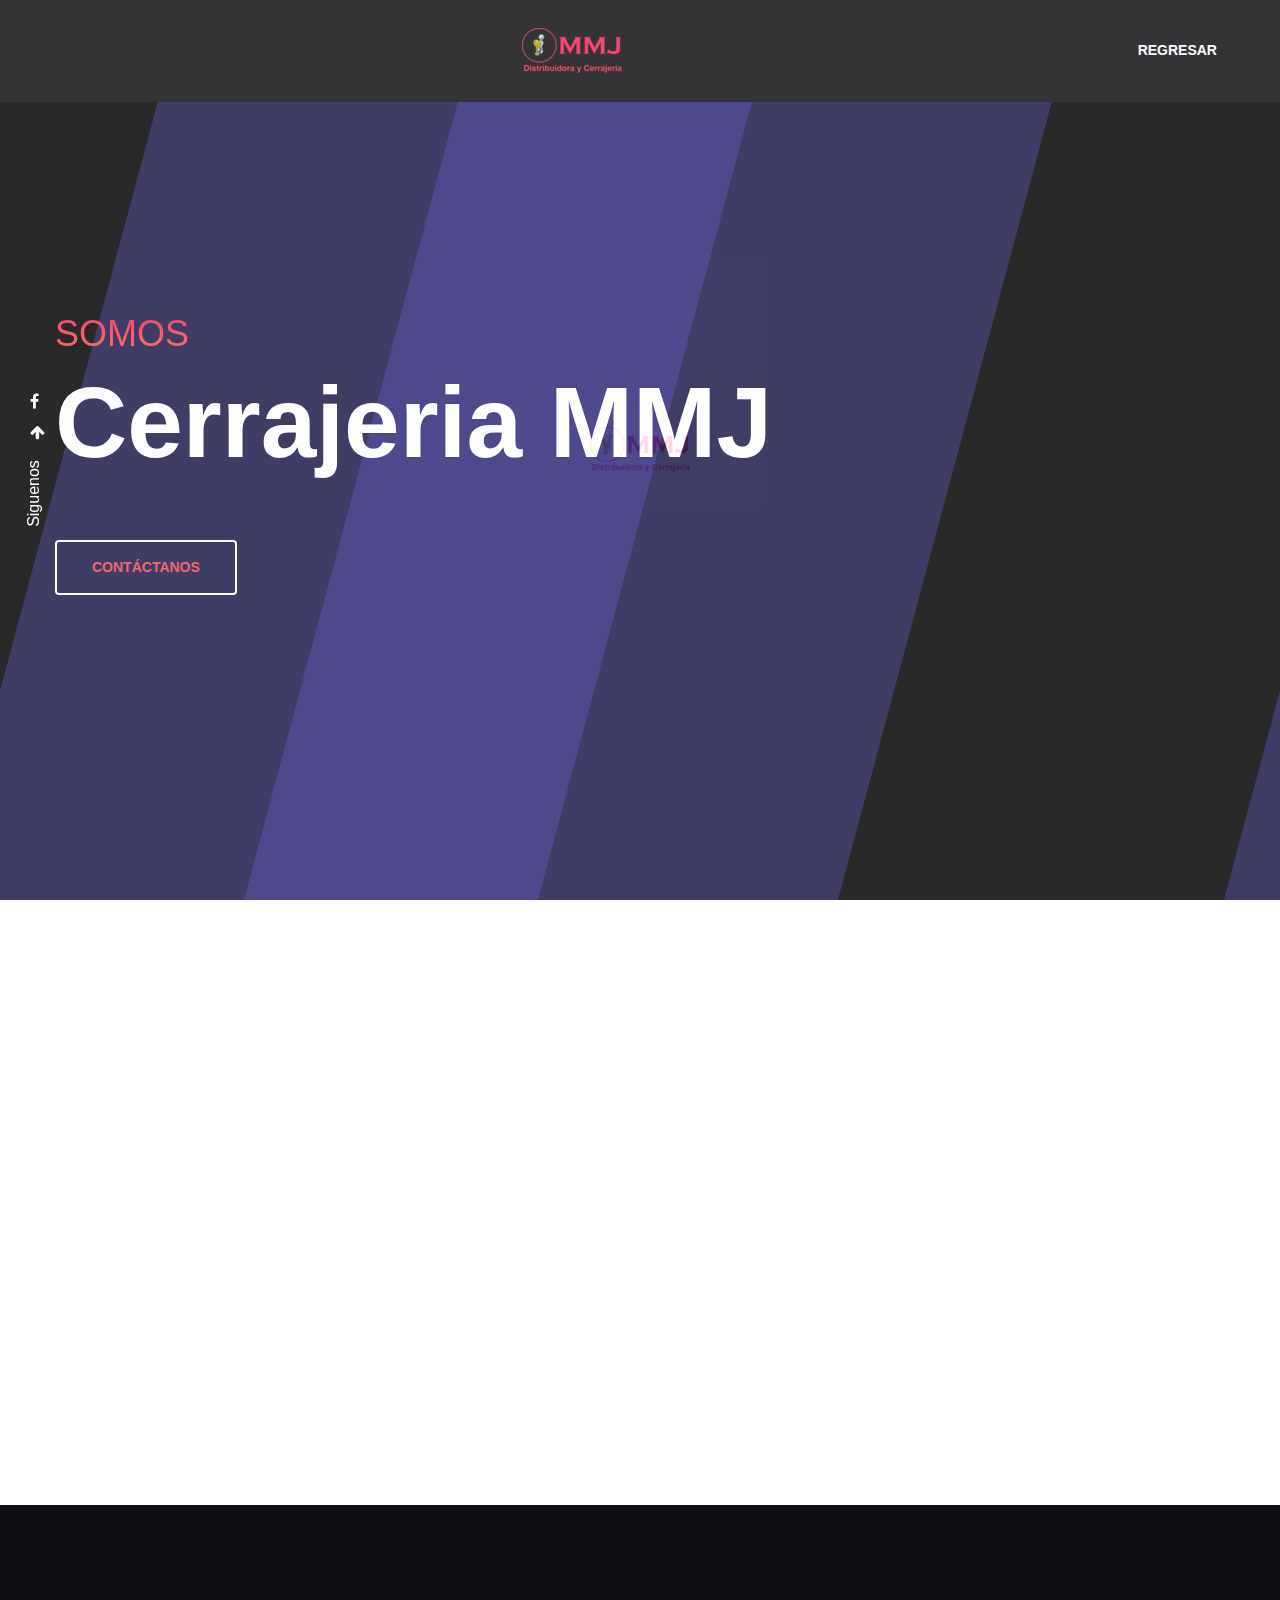
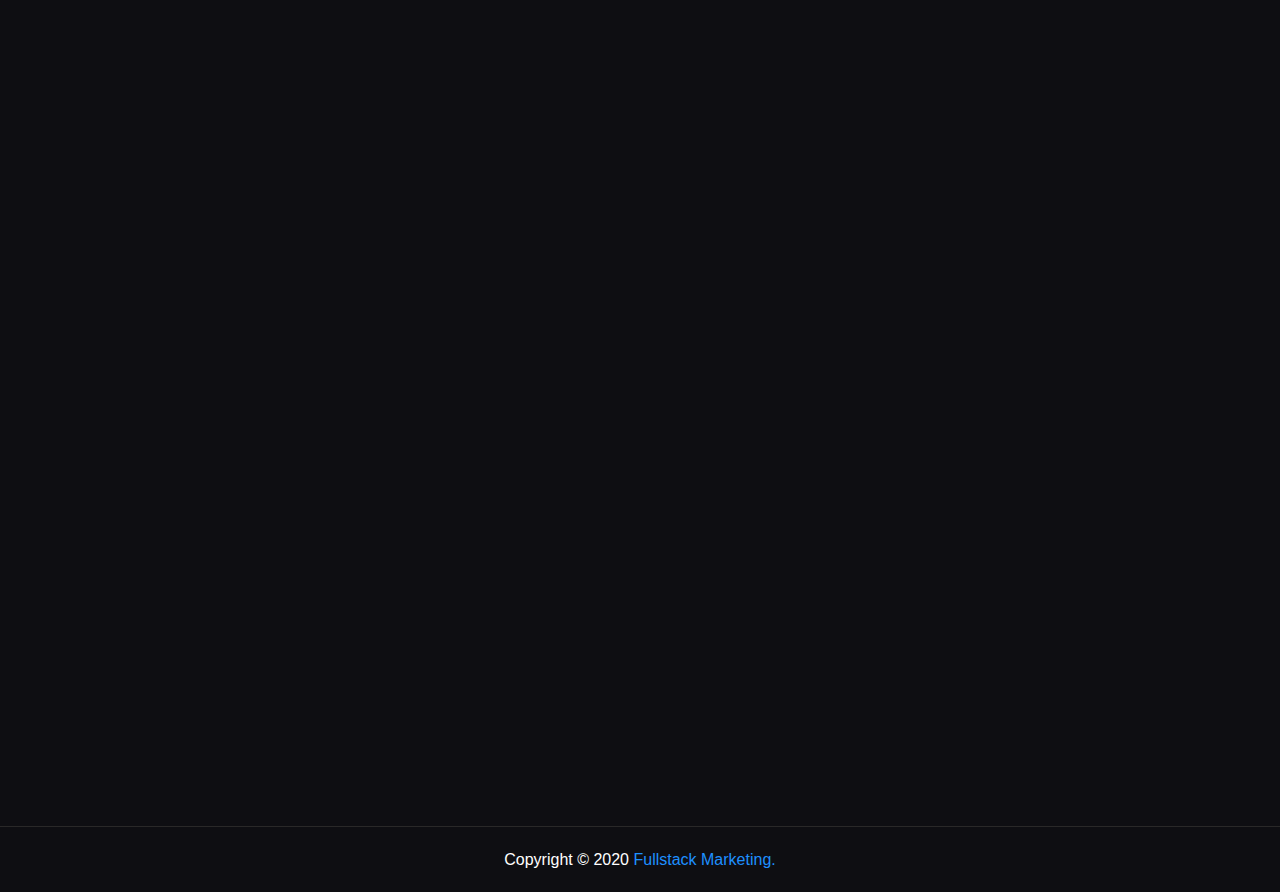
==== contact.html @ f7842985 "finish" ====
<!DOCTYPE html>
<html lang="en">

<!-- Página desarrollada  por fullstack marketing-->
<head>
    <meta charset="UTF-8">
    <meta name="viewport" content="width=device-width, initial-scale=1.0">
    <meta http-equiv="X-UA-Compatible" content="ie=edge">
        
        
    <link rel="shortcut icon" href="assets/images/favicon.ico" type="image/x-icon">
    <link rel="icon" href="assets/images/favicon.ico" type="image/x-icon">

    <title>Cerrajeria MMJ</title>

    <!-- Bootstrap -->
    <link href="assets/css/bootstrap.min.css" rel="stylesheet">
        
    <link href="assets/css/font-awesome.min.css" rel="stylesheet">
    <link href="assets/css/magnific-popup.css" rel="stylesheet">


    <link href="assets/css/animate.css" rel="stylesheet">
    <link href="assets/css/owl.carousel.min.css" rel="stylesheet">
    <link href="assets/css/circle.css" rel="stylesheet">


    <!-- Main css -->
    <link href="assets/css/main.css" rel="stylesheet">

    
</head>
<body>
    <!-- Preloader -->
    <div class="preloader">
        <img src="assets/images/preloader.png" alt="">
    </div> <!--Preloader -->
  
    <!--Header Area-->
    <header class="header-area black-bg">
        <nav class="navbar sticky-top navbar-expand-lg main-menu">
            <div class="container">
                <div class="responsive-logo">
                    <a class="navbar-brand" href="index.html"><img src="assets/images/logo.png" class="d-inline-block align-top" alt=""></a>
                </div>
                <button class="navbar-toggler" type="button" data-toggle="collapse" data-target="#navbarSupportedContent" aria-controls="navbarSupportedContent" aria-expanded="false" aria-label="Toggle navigation">
                <span class="menu-toggle"></span>
                </button>

                <div class="collapse navbar-collapse" id="navbarSupportedContent">
                    <ul class="navbar-nav mr-auto">
                       
                              <li class="nav-item"><a class="nav-link" href="#inicio"></a></li>
                       
                      
                    </ul>
                    <div class="m-auto">
                        <a class="navbar-brand" href="index.html"><img src="assets/images/logo.png" class="d-inline-block align-top" alt=""></a>
                    </div>
                    <ul class="navbar-nav ml-auto">
                         <li class="nav-item"><a class="nav-link" href="#servicios"></a></li>
                        <li class="nav-item"><a class="nav-link" href="index.html">Regresar</a></li>
                    </ul>
                </div>

                
            </div>
        </nav>
    </header><!--/Header Area-->

   
    <!--Hero Area-->
    <section class="hero-section" id="inicio">
    <div class="hero-social">
        <a href="https://www.facebook.com/CerrajeriasMMJ/"><i class="fa fa-facebook"></i></a>
        <i class="fa fa-arrow-up"></i>
        <i class="follow-text">Siguenos</i>
    </div>
    <div class="hero-area-1 owl-carousel">
        <div class="single-hero" style="background: black">
            <div class="container">
            <div class="row">
                <div class="col">
                <div class="hero-sub">
                    <div class="table-cell">
                    <div class="hero-left">
                        <p class="text-gradient-one animated">Somos</p>
                        <h1>Cerrajeria MMJ</h1>
                        <p><br></p>
                         <a href="#contactanos" class="bttn-mid btn-emt">CONTÁCTANOS</a>
                    </div>
                    </div>
                </div>
                </div>
            </div>
            </div>
        </div>
    </div>
    </section><!--/Hero Area-->


    <!-- Contact Area -->
    <section class="contact-area section-padding-2" id= "contactanos">
        <div class="container">
            <div class="row justify-content-center">
                <div class="col centered wow fadeInUp" data-wow-delay="0.3s">
                    <div class="section-title-2">
                        <h2>Envíanos Mensaje</h2>
                    </div>
                </div>
            </div>
             
            <form action="#" class="row mb-60 wow fadeInUp" data-wow-delay="0.4s" id="form"  method="post" >
                <div class="col-xl-6 col-lg-6 col-md-6 col-sm-12">
                    <input  id="name" name="name" type="text" placeholder="Nombre">
                </div>
                <div class="col-xl-6 col-lg-6 col-md-6 col-sm-12">
                    <input class="form-controller" id="lastname" name="lastname" type="text" placeholder="Correo">
                </div>
               
               
                <div class="col-xl-12 col-lg-12 col-md-12 col-sm-12">
                    <textarea id="email" name="email" class="form-controller" placeholder="Que servicio requieres"></textarea>
                </div>
                <div class="col-xl-12 col-lg-12 col-md-12 col-sm-12">
                    <button type="submit" id="submit" name="submit" class="bttn-mid btn-fill-2">Envíar Mensaje</button>
                </div>
            </form>
            
        </div>
    </section><!-- /Contact Area -->
    
    
    
    
    

    
    
    
    <!-- Services Area -->
    <section class="services-area black-bg section-padding-2 cl-white"  >
    <div class="container">
        <div class="row justify-content-center">
            <div class="col centered">
                <div class="section-title wow fadeInUp" data-wow-delay="0.3s">
                    <h2 class="text-gradient-one">Datos de Contácto</h2>
                </div>
            </div>
        </div>
        <div class="row">
            <div class="col-xl-4 col-lg-4 col-md-6 col-sm-6 wow fadeInUp" data-wow-delay="0.4s">
                <div class="single-service">
                    <i class="flaticon-placeholder"></i>
                    <h3>UBICACIÓN</h3>
                     <p> <a href="https://g.page/cerrajeriammjpachuca?share"> Blvd Luis Donaldo Colosio 1501, Blvrd Luis Donaldo Colosio #1501, Venta Prieta, 42083 Mexico, Hgo. <br>Soriana del Valle local 17.</a></p>
                </div>
            </div>
            <div class="col-xl-4 col-lg-4 col-md-6 col-sm-6 wow fadeInUp" data-wow-delay="0.5s">
                <div class="single-service">
                   <i class="flaticon-phone-call"></i>
                    <h3>LLÁMANOS</h3>
                    <p> <a href="tel:7711379113">771 137 9113</a> <br><a href="tel:7717785617">771 778 5617</a></p>
                </div>
            </div>
            
             <div class="col-xl-4 col-lg-4 col-md-6 col-sm-6 wow fadeInUp" data-wow-delay="0.5s">
                <div class="single-service">
                   <i class="flaticon-phone-call"></i>
                    <h3>ENVÍANOS CORREO</h3>
                    <p><a href="mailto:victoreuropeo@gmail.com?Subject=Quiero%20hacer%20una%20cotización%20">victoreuropeo@gmail.com</a></p>
                </div>
            </div>
            
        </div>
    </div>
    </section><!-- /Services Area -->
    
    
    

    <!--Footer Area-->
    <footer class="footer-area section-padding">
        <div class="container">
            <div class="row justify-content-center">
                <div class="col-xl-6">
                    <div class="footer-content wow fadeInUp" data-wow-delay="0.4s">
                        <img src="assets/images/logo.png" alt="">
                       
                        <div class="footer-social">
                            <a href="https://www.facebook.com/CerrajeriasMMJ/" class="facebook"><i class="fa fa-facebook"></i></a>
                            
                        </div>
                    </div>
                </div>
            </div>
        </div>
    </footer><!--/Footer Area-->

    <div class="copyright">
        <p>Copyright &copy; 2020 <a href="https://www.facebook.com/fullstackmkt/" class="facebook"> Fullstack Marketing.</a></p>
    </div>



    <!-- jQuery (necessary for Bootstrap's JavaScript plugins) -->
    <script src="assets/js/jquery-3.2.1.min.js"></script>
    <script src="assets/js/jquery-migrate.js"></script>

    <script src="assets/js/popper.js"></script>
    <script src="assets/js/bootstrap.min.js"></script>
    <script src="assets/js/owl.carousel.min.js"></script>

    <script src="assets/js/magnific-popup.min.js"></script>
    <script src="assets/js/imagesloaded.pkgd.min.js"></script>
    <script src="assets/js/isotope.pkgd.min.js"></script>
    
    <script src="assets/js/waypoints.min.js"></script>
    <script src="assets/js/jquery.counterup.min.js"></script>
    <script src="assets/js/wow.min.js"></script>
    <script src="assets/js/scrollUp.min.js"></script>

    
    <script src="../../../../external.html?link=https://maps.googleapis.com/maps/api/js?key=AIzaSyBqFuLx8S7A8eianoUhkYMeXpGPvsXp1NM&amp;callback=initMap" async defer></script>
    <script src="assets/js/google-map-activate.js"></script>
    <script src="assets/js/contact.js"></script>

    <script src="assets/js/script.js"></script>
    
     <script src="assets/js/whatsapp.js"></script><!-- main-js -->
    <script src="assets/js/helpers.js"></script><!-- main-js -->
</body>

<!-- Página desarrollada  por fullstack marketing-->
</html>
---- assets/css/circle.css ----
/****************************************************************
 *
 * CSS Percentage Circle
 * Author: Andre Firchow
 *
*****************************************************************/
.rect-auto, .c100.p51 .slice, .c100.p52 .slice, .c100.p53 .slice, .c100.p54 .slice, .c100.p55 .slice, .c100.p56 .slice, .c100.p57 .slice, .c100.p58 .slice, .c100.p59 .slice, .c100.p60 .slice, .c100.p61 .slice, .c100.p62 .slice, .c100.p63 .slice, .c100.p64 .slice, .c100.p65 .slice, .c100.p66 .slice, .c100.p67 .slice, .c100.p68 .slice, .c100.p69 .slice, .c100.p70 .slice, .c100.p71 .slice, .c100.p72 .slice, .c100.p73 .slice, .c100.p74 .slice, .c100.p75 .slice, .c100.p76 .slice, .c100.p77 .slice, .c100.p78 .slice, .c100.p79 .slice, .c100.p80 .slice, .c100.p81 .slice, .c100.p82 .slice, .c100.p83 .slice, .c100.p84 .slice, .c100.p85 .slice, .c100.p86 .slice, .c100.p87 .slice, .c100.p88 .slice, .c100.p89 .slice, .c100.p90 .slice, .c100.p91 .slice, .c100.p92 .slice, .c100.p93 .slice, .c100.p94 .slice, .c100.p95 .slice, .c100.p96 .slice, .c100.p97 .slice, .c100.p98 .slice, .c100.p99 .slice, .c100.p100 .slice {
  clip: rect(auto, auto, auto, auto);
}

.pie, .c100 .bar, .c100.p51 .fill, .c100.p52 .fill, .c100.p53 .fill, .c100.p54 .fill, .c100.p55 .fill, .c100.p56 .fill, .c100.p57 .fill, .c100.p58 .fill, .c100.p59 .fill, .c100.p60 .fill, .c100.p61 .fill, .c100.p62 .fill, .c100.p63 .fill, .c100.p64 .fill, .c100.p65 .fill, .c100.p66 .fill, .c100.p67 .fill, .c100.p68 .fill, .c100.p69 .fill, .c100.p70 .fill, .c100.p71 .fill, .c100.p72 .fill, .c100.p73 .fill, .c100.p74 .fill, .c100.p75 .fill, .c100.p76 .fill, .c100.p77 .fill, .c100.p78 .fill, .c100.p79 .fill, .c100.p80 .fill, .c100.p81 .fill, .c100.p82 .fill, .c100.p83 .fill, .c100.p84 .fill, .c100.p85 .fill, .c100.p86 .fill, .c100.p87 .fill, .c100.p88 .fill, .c100.p89 .fill, .c100.p90 .fill, .c100.p91 .fill, .c100.p92 .fill, .c100.p93 .fill, .c100.p94 .fill, .c100.p95 .fill, .c100.p96 .fill, .c100.p97 .fill, .c100.p98 .fill, .c100.p99 .fill, .c100.p100 .fill {
  position: absolute;
  border: 0.08em solid #307bbb;
  width: 0.84em;
  height: 0.84em;
  clip: rect(0em, 0.5em, 1em, 0em);
  -webkit-border-radius: 50%;
  -moz-border-radius: 50%;
  -ms-border-radius: 50%;
  -o-border-radius: 50%;
  border-radius: 50%;
  -webkit-transform: rotate(0deg);
  -moz-transform: rotate(0deg);
  -ms-transform: rotate(0deg);
  -o-transform: rotate(0deg);
  transform: rotate(0deg);
}

.pie-fill, .c100.p51 .bar:after, .c100.p51 .fill, .c100.p52 .bar:after, .c100.p52 .fill, .c100.p53 .bar:after, .c100.p53 .fill, .c100.p54 .bar:after, .c100.p54 .fill, .c100.p55 .bar:after, .c100.p55 .fill, .c100.p56 .bar:after, .c100.p56 .fill, .c100.p57 .bar:after, .c100.p57 .fill, .c100.p58 .bar:after, .c100.p58 .fill, .c100.p59 .bar:after, .c100.p59 .fill, .c100.p60 .bar:after, .c100.p60 .fill, .c100.p61 .bar:after, .c100.p61 .fill, .c100.p62 .bar:after, .c100.p62 .fill, .c100.p63 .bar:after, .c100.p63 .fill, .c100.p64 .bar:after, .c100.p64 .fill, .c100.p65 .bar:after, .c100.p65 .fill, .c100.p66 .bar:after, .c100.p66 .fill, .c100.p67 .bar:after, .c100.p67 .fill, .c100.p68 .bar:after, .c100.p68 .fill, .c100.p69 .bar:after, .c100.p69 .fill, .c100.p70 .bar:after, .c100.p70 .fill, .c100.p71 .bar:after, .c100.p71 .fill, .c100.p72 .bar:after, .c100.p72 .fill, .c100.p73 .bar:after, .c100.p73 .fill, .c100.p74 .bar:after, .c100.p74 .fill, .c100.p75 .bar:after, .c100.p75 .fill, .c100.p76 .bar:after, .c100.p76 .fill, .c100.p77 .bar:after, .c100.p77 .fill, .c100.p78 .bar:after, .c100.p78 .fill, .c100.p79 .bar:after, .c100.p79 .fill, .c100.p80 .bar:after, .c100.p80 .fill, .c100.p81 .bar:after, .c100.p81 .fill, .c100.p82 .bar:after, .c100.p82 .fill, .c100.p83 .bar:after, .c100.p83 .fill, .c100.p84 .bar:after, .c100.p84 .fill, .c100.p85 .bar:after, .c100.p85 .fill, .c100.p86 .bar:after, .c100.p86 .fill, .c100.p87 .bar:after, .c100.p87 .fill, .c100.p88 .bar:after, .c100.p88 .fill, .c100.p89 .bar:after, .c100.p89 .fill, .c100.p90 .bar:after, .c100.p90 .fill, .c100.p91 .bar:after, .c100.p91 .fill, .c100.p92 .bar:after, .c100.p92 .fill, .c100.p93 .bar:after, .c100.p93 .fill, .c100.p94 .bar:after, .c100.p94 .fill, .c100.p95 .bar:after, .c100.p95 .fill, .c100.p96 .bar:after, .c100.p96 .fill, .c100.p97 .bar:after, .c100.p97 .fill, .c100.p98 .bar:after, .c100.p98 .fill, .c100.p99 .bar:after, .c100.p99 .fill, .c100.p100 .bar:after, .c100.p100 .fill {
  -webkit-transform: rotate(180deg);
  -moz-transform: rotate(180deg);
  -ms-transform: rotate(180deg);
  -o-transform: rotate(180deg);
  transform: rotate(180deg);
}

.c100 {
  position: relative;
  font-size: 120px;
  width: 1em;
  height: 1em;
  -webkit-border-radius: 50%;
  -moz-border-radius: 50%;
  -ms-border-radius: 50%;
  -o-border-radius: 50%;
  border-radius: 50%;
  float: left;
  margin: 0 0.1em 0.1em 0;
  background-color: #cccccc;
}
.c100 *, .c100 *:before, .c100 *:after {
  -webkit-box-sizing: content-box;
  -moz-box-sizing: content-box;
  box-sizing: content-box;
}
.c100.center {
  float: none;
  margin: 0 auto;
}
.c100.big {
  font-size: 240px;
}
.c100.small {
  font-size: 80px;
}
.c100 > span {
  position: absolute;
  width: 100%;
  z-index: 1;
  left: 0;
  top: 0;
  width: 5em;
  line-height: 5em;
  font-size: 0.2em;
  color: #cccccc;
  display: block;
  text-align: center;
  white-space: nowrap;
  -webkit-transition-property: all;
  -moz-transition-property: all;
  -o-transition-property: all;
  transition-property: all;
  -webkit-transition-duration: 0.2s;
  -moz-transition-duration: 0.2s;
  -o-transition-duration: 0.2s;
  transition-duration: 0.2s;
  -webkit-transition-timing-function: ease-out;
  -moz-transition-timing-function: ease-out;
  -o-transition-timing-function: ease-out;
  transition-timing-function: ease-out;
}
.c100:after {
  position: absolute;
  top: 0.08em;
  left: 0.08em;
  display: block;
  content: " ";
  -webkit-border-radius: 50%;
  -moz-border-radius: 50%;
  -ms-border-radius: 50%;
  -o-border-radius: 50%;
  border-radius: 50%;
  background-color: whitesmoke;
  width: 0.84em;
  height: 0.84em;
  -webkit-transition-property: all;
  -moz-transition-property: all;
  -o-transition-property: all;
  transition-property: all;
  -webkit-transition-duration: 0.2s;
  -moz-transition-duration: 0.2s;
  -o-transition-duration: 0.2s;
  transition-duration: 0.2s;
  -webkit-transition-timing-function: ease-in;
  -moz-transition-timing-function: ease-in;
  -o-transition-timing-function: ease-in;
  transition-timing-function: ease-in;
}
.c100 .slice {
  position: absolute;
  width: 1em;
  height: 1em;
  clip: rect(0em, 1em, 1em, 0.5em);
}
.c100.p1 .bar {
  -webkit-transform: rotate(3.6deg);
  -moz-transform: rotate(3.6deg);
  -ms-transform: rotate(3.6deg);
  -o-transform: rotate(3.6deg);
  transform: rotate(3.6deg);
}
.c100.p2 .bar {
  -webkit-transform: rotate(7.2deg);
  -moz-transform: rotate(7.2deg);
  -ms-transform: rotate(7.2deg);
  -o-transform: rotate(7.2deg);
  transform: rotate(7.2deg);
}
.c100.p3 .bar {
  -webkit-transform: rotate(10.8deg);
  -moz-transform: rotate(10.8deg);
  -ms-transform: rotate(10.8deg);
  -o-transform: rotate(10.8deg);
  transform: rotate(10.8deg);
}
.c100.p4 .bar {
  -webkit-transform: rotate(14.4deg);
  -moz-transform: rotate(14.4deg);
  -ms-transform: rotate(14.4deg);
  -o-transform: rotate(14.4deg);
  transform: rotate(14.4deg);
}
.c100.p5 .bar {
  -webkit-transform: rotate(18deg);
  -moz-transform: rotate(18deg);
  -ms-transform: rotate(18deg);
  -o-transform: rotate(18deg);
  transform: rotate(18deg);
}
.c100.p6 .bar {
  -webkit-transform: rotate(21.6deg);
  -moz-transform: rotate(21.6deg);
  -ms-transform: rotate(21.6deg);
  -o-transform: rotate(21.6deg);
  transform: rotate(21.6deg);
}
.c100.p7 .bar {
  -webkit-transform: rotate(25.2deg);
  -moz-transform: rotate(25.2deg);
  -ms-transform: rotate(25.2deg);
  -o-transform: rotate(25.2deg);
  transform: rotate(25.2deg);
}
.c100.p8 .bar {
  -webkit-transform: rotate(28.8deg);
  -moz-transform: rotate(28.8deg);
  -ms-transform: rotate(28.8deg);
  -o-transform: rotate(28.8deg);
  transform: rotate(28.8deg);
}
.c100.p9 .bar {
  -webkit-transform: rotate(32.4deg);
  -moz-transform: rotate(32.4deg);
  -ms-transform: rotate(32.4deg);
  -o-transform: rotate(32.4deg);
  transform: rotate(32.4deg);
}
.c100.p10 .bar {
  -webkit-transform: rotate(36deg);
  -moz-transform: rotate(36deg);
  -ms-transform: rotate(36deg);
  -o-transform: rotate(36deg);
  transform: rotate(36deg);
}
.c100.p11 .bar {
  -webkit-transform: rotate(39.6deg);
  -moz-transform: rotate(39.6deg);
  -ms-transform: rotate(39.6deg);
  -o-transform: rotate(39.6deg);
  transform: rotate(39.6deg);
}
.c100.p12 .bar {
  -webkit-transform: rotate(43.2deg);
  -moz-transform: rotate(43.2deg);
  -ms-transform: rotate(43.2deg);
  -o-transform: rotate(43.2deg);
  transform: rotate(43.2deg);
}
.c100.p13 .bar {
  -webkit-transform: rotate(46.8deg);
  -moz-transform: rotate(46.8deg);
  -ms-transform: rotate(46.8deg);
  -o-transform: rotate(46.8deg);
  transform: rotate(46.8deg);
}
.c100.p14 .bar {
  -webkit-transform: rotate(50.4deg);
  -moz-transform: rotate(50.4deg);
  -ms-transform: rotate(50.4deg);
  -o-transform: rotate(50.4deg);
  transform: rotate(50.4deg);
}
.c100.p15 .bar {
  -webkit-transform: rotate(54deg);
  -moz-transform: rotate(54deg);
  -ms-transform: rotate(54deg);
  -o-transform: rotate(54deg);
  transform: rotate(54deg);
}
.c100.p16 .bar {
  -webkit-transform: rotate(57.6deg);
  -moz-transform: rotate(57.6deg);
  -ms-transform: rotate(57.6deg);
  -o-transform: rotate(57.6deg);
  transform: rotate(57.6deg);
}
.c100.p17 .bar {
  -webkit-transform: rotate(61.2deg);
  -moz-transform: rotate(61.2deg);
  -ms-transform: rotate(61.2deg);
  -o-transform: rotate(61.2deg);
  transform: rotate(61.2deg);
}
.c100.p18 .bar {
  -webkit-transform: rotate(64.8deg);
  -moz-transform: rotate(64.8deg);
  -ms-transform: rotate(64.8deg);
  -o-transform: rotate(64.8deg);
  transform: rotate(64.8deg);
}
.c100.p19 .bar {
  -webkit-transform: rotate(68.4deg);
  -moz-transform: rotate(68.4deg);
  -ms-transform: rotate(68.4deg);
  -o-transform: rotate(68.4deg);
  transform: rotate(68.4deg);
}
.c100.p20 .bar {
  -webkit-transform: rotate(72deg);
  -moz-transform: rotate(72deg);
  -ms-transform: rotate(72deg);
  -o-transform: rotate(72deg);
  transform: rotate(72deg);
}
.c100.p21 .bar {
  -webkit-transform: rotate(75.6deg);
  -moz-transform: rotate(75.6deg);
  -ms-transform: rotate(75.6deg);
  -o-transform: rotate(75.6deg);
  transform: rotate(75.6deg);
}
.c100.p22 .bar {
  -webkit-transform: rotate(79.2deg);
  -moz-transform: rotate(79.2deg);
  -ms-transform: rotate(79.2deg);
  -o-transform: rotate(79.2deg);
  transform: rotate(79.2deg);
}
.c100.p23 .bar {
  -webkit-transform: rotate(82.8deg);
  -moz-transform: rotate(82.8deg);
  -ms-transform: rotate(82.8deg);
  -o-transform: rotate(82.8deg);
  transform: rotate(82.8deg);
}
.c100.p24 .bar {
  -webkit-transform: rotate(86.4deg);
  -moz-transform: rotate(86.4deg);
  -ms-transform: rotate(86.4deg);
  -o-transform: rotate(86.4deg);
  transform: rotate(86.4deg);
}
.c100.p25 .bar {
  -webkit-transform: rotate(90deg);
  -moz-transform: rotate(90deg);
  -ms-transform: rotate(90deg);
  -o-transform: rotate(90deg);
  transform: rotate(90deg);
}
.c100.p26 .bar {
  -webkit-transform: rotate(93.6deg);
  -moz-transform: rotate(93.6deg);
  -ms-transform: rotate(93.6deg);
  -o-transform: rotate(93.6deg);
  transform: rotate(93.6deg);
}
.c100.p27 .bar {
  -webkit-transform: rotate(97.2deg);
  -moz-transform: rotate(97.2deg);
  -ms-transform: rotate(97.2deg);
  -o-transform: rotate(97.2deg);
  transform: rotate(97.2deg);
}
.c100.p28 .bar {
  -webkit-transform: rotate(100.8deg);
  -moz-transform: rotate(100.8deg);
  -ms-transform: rotate(100.8deg);
  -o-transform: rotate(100.8deg);
  transform: rotate(100.8deg);
}
.c100.p29 .bar {
  -webkit-transform: rotate(104.4deg);
  -moz-transform: rotate(104.4deg);
  -ms-transform: rotate(104.4deg);
  -o-transform: rotate(104.4deg);
  transform: rotate(104.4deg);
}
.c100.p30 .bar {
  -webkit-transform: rotate(108deg);
  -moz-transform: rotate(108deg);
  -ms-transform: rotate(108deg);
  -o-transform: rotate(108deg);
  transform: rotate(108deg);
}
.c100.p31 .bar {
  -webkit-transform: rotate(111.6deg);
  -moz-transform: rotate(111.6deg);
  -ms-transform: rotate(111.6deg);
  -o-transform: rotate(111.6deg);
  transform: rotate(111.6deg);
}
.c100.p32 .bar {
  -webkit-transform: rotate(115.2deg);
  -moz-transform: rotate(115.2deg);
  -ms-transform: rotate(115.2deg);
  -o-transform: rotate(115.2deg);
  transform: rotate(115.2deg);
}
.c100.p33 .bar {
  -webkit-transform: rotate(118.8deg);
  -moz-transform: rotate(118.8deg);
  -ms-transform: rotate(118.8deg);
  -o-transform: rotate(118.8deg);
  transform: rotate(118.8deg);
}
.c100.p34 .bar {
  -webkit-transform: rotate(122.4deg);
  -moz-transform: rotate(122.4deg);
  -ms-transform: rotate(122.4deg);
  -o-transform: rotate(122.4deg);
  transform: rotate(122.4deg);
}
.c100.p35 .bar {
  -webkit-transform: rotate(126deg);
  -moz-transform: rotate(126deg);
  -ms-transform: rotate(126deg);
  -o-transform: rotate(126deg);
  transform: rotate(126deg);
}
.c100.p36 .bar {
  -webkit-transform: rotate(129.6deg);
  -moz-transform: rotate(129.6deg);
  -ms-transform: rotate(129.6deg);
  -o-transform: rotate(129.6deg);
  transform: rotate(129.6deg);
}
.c100.p37 .bar {
  -webkit-transform: rotate(133.2deg);
  -moz-transform: rotate(133.2deg);
  -ms-transform: rotate(133.2deg);
  -o-transform: rotate(133.2deg);
  transform: rotate(133.2deg);
}
.c100.p38 .bar {
  -webkit-transform: rotate(136.8deg);
  -moz-transform: rotate(136.8deg);
  -ms-transform: rotate(136.8deg);
  -o-transform: rotate(136.8deg);
  transform: rotate(136.8deg);
}
.c100.p39 .bar {
  -webkit-transform: rotate(140.4deg);
  -moz-transform: rotate(140.4deg);
  -ms-transform: rotate(140.4deg);
  -o-transform: rotate(140.4deg);
  transform: rotate(140.4deg);
}
.c100.p40 .bar {
  -webkit-transform: rotate(144deg);
  -moz-transform: rotate(144deg);
  -ms-transform: rotate(144deg);
  -o-transform: rotate(144deg);
  transform: rotate(144deg);
}
.c100.p41 .bar {
  -webkit-transform: rotate(147.6deg);
  -moz-transform: rotate(147.6deg);
  -ms-transform: rotate(147.6deg);
  -o-transform: rotate(147.6deg);
  transform: rotate(147.6deg);
}
.c100.p42 .bar {
  -webkit-transform: rotate(151.2deg);
  -moz-transform: rotate(151.2deg);
  -ms-transform: rotate(151.2deg);
  -o-transform: rotate(151.2deg);
  transform: rotate(151.2deg);
}
.c100.p43 .bar {
  -webkit-transform: rotate(154.8deg);
  -moz-transform: rotate(154.8deg);
  -ms-transform: rotate(154.8deg);
  -o-transform: rotate(154.8deg);
  transform: rotate(154.8deg);
}
.c100.p44 .bar {
  -webkit-transform: rotate(158.4deg);
  -moz-transform: rotate(158.4deg);
  -ms-transform: rotate(158.4deg);
  -o-transform: rotate(158.4deg);
  transform: rotate(158.4deg);
}
.c100.p45 .bar {
  -webkit-transform: rotate(162deg);
  -moz-transform: rotate(162deg);
  -ms-transform: rotate(162deg);
  -o-transform: rotate(162deg);
  transform: rotate(162deg);
}
.c100.p46 .bar {
  -webkit-transform: rotate(165.6deg);
  -moz-transform: rotate(165.6deg);
  -ms-transform: rotate(165.6deg);
  -o-transform: rotate(165.6deg);
  transform: rotate(165.6deg);
}
.c100.p47 .bar {
  -webkit-transform: rotate(169.2deg);
  -moz-transform: rotate(169.2deg);
  -ms-transform: rotate(169.2deg);
  -o-transform: rotate(169.2deg);
  transform: rotate(169.2deg);
}
.c100.p48 .bar {
  -webkit-transform: rotate(172.8deg);
  -moz-transform: rotate(172.8deg);
  -ms-transform: rotate(172.8deg);
  -o-transform: rotate(172.8deg);
  transform: rotate(172.8deg);
}
.c100.p49 .bar {
  -webkit-transform: rotate(176.4deg);
  -moz-transform: rotate(176.4deg);
  -ms-transform: rotate(176.4deg);
  -o-transform: rotate(176.4deg);
  transform: rotate(176.4deg);
}
.c100.p50 .bar {
  -webkit-transform: rotate(180deg);
  -moz-transform: rotate(180deg);
  -ms-transform: rotate(180deg);
  -o-transform: rotate(180deg);
  transform: rotate(180deg);
}
.c100.p51 .bar {
  -webkit-transform: rotate(183.6deg);
  -moz-transform: rotate(183.6deg);
  -ms-transform: rotate(183.6deg);
  -o-transform: rotate(183.6deg);
  transform: rotate(183.6deg);
}
.c100.p52 .bar {
  -webkit-transform: rotate(187.2deg);
  -moz-transform: rotate(187.2deg);
  -ms-transform: rotate(187.2deg);
  -o-transform: rotate(187.2deg);
  transform: rotate(187.2deg);
}
.c100.p53 .bar {
  -webkit-transform: rotate(190.8deg);
  -moz-transform: rotate(190.8deg);
  -ms-transform: rotate(190.8deg);
  -o-transform: rotate(190.8deg);
  transform: rotate(190.8deg);
}
.c100.p54 .bar {
  -webkit-transform: rotate(194.4deg);
  -moz-transform: rotate(194.4deg);
  -ms-transform: rotate(194.4deg);
  -o-transform: rotate(194.4deg);
  transform: rotate(194.4deg);
}
.c100.p55 .bar {
  -webkit-transform: rotate(198deg);
  -moz-transform: rotate(198deg);
  -ms-transform: rotate(198deg);
  -o-transform: rotate(198deg);
  transform: rotate(198deg);
}
.c100.p56 .bar {
  -webkit-transform: rotate(201.6deg);
  -moz-transform: rotate(201.6deg);
  -ms-transform: rotate(201.6deg);
  -o-transform: rotate(201.6deg);
  transform: rotate(201.6deg);
}
.c100.p57 .bar {
  -webkit-transform: rotate(205.2deg);
  -moz-transform: rotate(205.2deg);
  -ms-transform: rotate(205.2deg);
  -o-transform: rotate(205.2deg);
  transform: rotate(205.2deg);
}
.c100.p58 .bar {
  -webkit-transform: rotate(208.8deg);
  -moz-transform: rotate(208.8deg);
  -ms-transform: rotate(208.8deg);
  -o-transform: rotate(208.8deg);
  transform: rotate(208.8deg);
}
.c100.p59 .bar {
  -webkit-transform: rotate(212.4deg);
  -moz-transform: rotate(212.4deg);
  -ms-transform: rotate(212.4deg);
  -o-transform: rotate(212.4deg);
  transform: rotate(212.4deg);
}
.c100.p60 .bar {
  -webkit-transform: rotate(216deg);
  -moz-transform: rotate(216deg);
  -ms-transform: rotate(216deg);
  -o-transform: rotate(216deg);
  transform: rotate(216deg);
}
.c100.p61 .bar {
  -webkit-transform: rotate(219.6deg);
  -moz-transform: rotate(219.6deg);
  -ms-transform: rotate(219.6deg);
  -o-transform: rotate(219.6deg);
  transform: rotate(219.6deg);
}
.c100.p62 .bar {
  -webkit-transform: rotate(223.2deg);
  -moz-transform: rotate(223.2deg);
  -ms-transform: rotate(223.2deg);
  -o-transform: rotate(223.2deg);
  transform: rotate(223.2deg);
}
.c100.p63 .bar {
  -webkit-transform: rotate(226.8deg);
  -moz-transform: rotate(226.8deg);
  -ms-transform: rotate(226.8deg);
  -o-transform: rotate(226.8deg);
  transform: rotate(226.8deg);
}
.c100.p64 .bar {
  -webkit-transform: rotate(230.4deg);
  -moz-transform: rotate(230.4deg);
  -ms-transform: rotate(230.4deg);
  -o-transform: rotate(230.4deg);
  transform: rotate(230.4deg);
}
.c100.p65 .bar {
  -webkit-transform: rotate(234deg);
  -moz-transform: rotate(234deg);
  -ms-transform: rotate(234deg);
  -o-transform: rotate(234deg);
  transform: rotate(234deg);
}
.c100.p66 .bar {
  -webkit-transform: rotate(237.6deg);
  -moz-transform: rotate(237.6deg);
  -ms-transform: rotate(237.6deg);
  -o-transform: rotate(237.6deg);
  transform: rotate(237.6deg);
}
.c100.p67 .bar {
  -webkit-transform: rotate(241.2deg);
  -moz-transform: rotate(241.2deg);
  -ms-transform: rotate(241.2deg);
  -o-transform: rotate(241.2deg);
  transform: rotate(241.2deg);
}
.c100.p68 .bar {
  -webkit-transform: rotate(244.8deg);
  -moz-transform: rotate(244.8deg);
  -ms-transform: rotate(244.8deg);
  -o-transform: rotate(244.8deg);
  transform: rotate(244.8deg);
}
.c100.p69 .bar {
  -webkit-transform: rotate(248.4deg);
  -moz-transform: rotate(248.4deg);
  -ms-transform: rotate(248.4deg);
  -o-transform: rotate(248.4deg);
  transform: rotate(248.4deg);
}
.c100.p70 .bar {
  -webkit-transform: rotate(252deg);
  -moz-transform: rotate(252deg);
  -ms-transform: rotate(252deg);
  -o-transform: rotate(252deg);
  transform: rotate(252deg);
}
.c100.p71 .bar {
  -webkit-transform: rotate(255.6deg);
  -moz-transform: rotate(255.6deg);
  -ms-transform: rotate(255.6deg);
  -o-transform: rotate(255.6deg);
  transform: rotate(255.6deg);
}
.c100.p72 .bar {
  -webkit-transform: rotate(259.2deg);
  -moz-transform: rotate(259.2deg);
  -ms-transform: rotate(259.2deg);
  -o-transform: rotate(259.2deg);
  transform: rotate(259.2deg);
}
.c100.p73 .bar {
  -webkit-transform: rotate(262.8deg);
  -moz-transform: rotate(262.8deg);
  -ms-transform: rotate(262.8deg);
  -o-transform: rotate(262.8deg);
  transform: rotate(262.8deg);
}
.c100.p74 .bar {
  -webkit-transform: rotate(266.4deg);
  -moz-transform: rotate(266.4deg);
  -ms-transform: rotate(266.4deg);
  -o-transform: rotate(266.4deg);
  transform: rotate(266.4deg);
}
.c100.p75 .bar {
  -webkit-transform: rotate(270deg);
  -moz-transform: rotate(270deg);
  -ms-transform: rotate(270deg);
  -o-transform: rotate(270deg);
  transform: rotate(270deg);
}
.c100.p76 .bar {
  -webkit-transform: rotate(273.6deg);
  -moz-transform: rotate(273.6deg);
  -ms-transform: rotate(273.6deg);
  -o-transform: rotate(273.6deg);
  transform: rotate(273.6deg);
}
.c100.p77 .bar {
  -webkit-transform: rotate(277.2deg);
  -moz-transform: rotate(277.2deg);
  -ms-transform: rotate(277.2deg);
  -o-transform: rotate(277.2deg);
  transform: rotate(277.2deg);
}
.c100.p78 .bar {
  -webkit-transform: rotate(280.8deg);
  -moz-transform: rotate(280.8deg);
  -ms-transform: rotate(280.8deg);
  -o-transform: rotate(280.8deg);
  transform: rotate(280.8deg);
}
.c100.p79 .bar {
  -webkit-transform: rotate(284.4deg);
  -moz-transform: rotate(284.4deg);
  -ms-transform: rotate(284.4deg);
  -o-transform: rotate(284.4deg);
  transform: rotate(284.4deg);
}
.c100.p80 .bar {
  -webkit-transform: rotate(288deg);
  -moz-transform: rotate(288deg);
  -ms-transform: rotate(288deg);
  -o-transform: rotate(288deg);
  transform: rotate(288deg);
}
.c100.p81 .bar {
  -webkit-transform: rotate(291.6deg);
  -moz-transform: rotate(291.6deg);
  -ms-transform: rotate(291.6deg);
  -o-transform: rotate(291.6deg);
  transform: rotate(291.6deg);
}
.c100.p82 .bar {
  -webkit-transform: rotate(295.2deg);
  -moz-transform: rotate(295.2deg);
  -ms-transform: rotate(295.2deg);
  -o-transform: rotate(295.2deg);
  transform: rotate(295.2deg);
}
.c100.p83 .bar {
  -webkit-transform: rotate(298.8deg);
  -moz-transform: rotate(298.8deg);
  -ms-transform: rotate(298.8deg);
  -o-transform: rotate(298.8deg);
  transform: rotate(298.8deg);
}
.c100.p84 .bar {
  -webkit-transform: rotate(302.4deg);
  -moz-transform: rotate(302.4deg);
  -ms-transform: rotate(302.4deg);
  -o-transform: rotate(302.4deg);
  transform: rotate(302.4deg);
}
.c100.p85 .bar {
  -webkit-transform: rotate(306deg);
  -moz-transform: rotate(306deg);
  -ms-transform: rotate(306deg);
  -o-transform: rotate(306deg);
  transform: rotate(306deg);
}
.c100.p86 .bar {
  -webkit-transform: rotate(309.6deg);
  -moz-transform: rotate(309.6deg);
  -ms-transform: rotate(309.6deg);
  -o-transform: rotate(309.6deg);
  transform: rotate(309.6deg);
}
.c100.p87 .bar {
  -webkit-transform: rotate(313.2deg);
  -moz-transform: rotate(313.2deg);
  -ms-transform: rotate(313.2deg);
  -o-transform: rotate(313.2deg);
  transform: rotate(313.2deg);
}
.c100.p88 .bar {
  -webkit-transform: rotate(316.8deg);
  -moz-transform: rotate(316.8deg);
  -ms-transform: rotate(316.8deg);
  -o-transform: rotate(316.8deg);
  transform: rotate(316.8deg);
}
.c100.p89 .bar {
  -webkit-transform: rotate(320.4deg);
  -moz-transform: rotate(320.4deg);
  -ms-transform: rotate(320.4deg);
  -o-transform: rotate(320.4deg);
  transform: rotate(320.4deg);
}
.c100.p90 .bar {
  -webkit-transform: rotate(324deg);
  -moz-transform: rotate(324deg);
  -ms-transform: rotate(324deg);
  -o-transform: rotate(324deg);
  transform: rotate(324deg);
}
.c100.p91 .bar {
  -webkit-transform: rotate(327.6deg);
  -moz-transform: rotate(327.6deg);
  -ms-transform: rotate(327.6deg);
  -o-transform: rotate(327.6deg);
  transform: rotate(327.6deg);
}
.c100.p92 .bar {
  -webkit-transform: rotate(331.2deg);
  -moz-transform: rotate(331.2deg);
  -ms-transform: rotate(331.2deg);
  -o-transform: rotate(331.2deg);
  transform: rotate(331.2deg);
}
.c100.p93 .bar {
  -webkit-transform: rotate(334.8deg);
  -moz-transform: rotate(334.8deg);
  -ms-transform: rotate(334.8deg);
  -o-transform: rotate(334.8deg);
  transform: rotate(334.8deg);
}
.c100.p94 .bar {
  -webkit-transform: rotate(338.4deg);
  -moz-transform: rotate(338.4deg);
  -ms-transform: rotate(338.4deg);
  -o-transform: rotate(338.4deg);
  transform: rotate(338.4deg);
}
.c100.p95 .bar {
  -webkit-transform: rotate(342deg);
  -moz-transform: rotate(342deg);
  -ms-transform: rotate(342deg);
  -o-transform: rotate(342deg);
  transform: rotate(342deg);
}
.c100.p96 .bar {
  -webkit-transform: rotate(345.6deg);
  -moz-transform: rotate(345.6deg);
  -ms-transform: rotate(345.6deg);
  -o-transform: rotate(345.6deg);
  transform: rotate(345.6deg);
}
.c100.p97 .bar {
  -webkit-transform: rotate(349.2deg);
  -moz-transform: rotate(349.2deg);
  -ms-transform: rotate(349.2deg);
  -o-transform: rotate(349.2deg);
  transform: rotate(349.2deg);
}
.c100.p98 .bar {
  -webkit-transform: rotate(352.8deg);
  -moz-transform: rotate(352.8deg);
  -ms-transform: rotate(352.8deg);
  -o-transform: rotate(352.8deg);
  transform: rotate(352.8deg);
}
.c100.p99 .bar {
  -webkit-transform: rotate(356.4deg);
  -moz-transform: rotate(356.4deg);
  -ms-transform: rotate(356.4deg);
  -o-transform: rotate(356.4deg);
  transform: rotate(356.4deg);
}
.c100.p100 .bar {
  -webkit-transform: rotate(360deg);
  -moz-transform: rotate(360deg);
  -ms-transform: rotate(360deg);
  -o-transform: rotate(360deg);
  transform: rotate(360deg);
}
---- assets/css/main.css ----
/* ---------------------------------------

[Main Stylesheet]

Project:    	Amrtudio - Photography Studio Business HTML Template
Version:    	1.0
Primary Use:    Photography Studio Business

------------------------------------------

[Table of contents]

1. Fonts
2. Reset Css
3. Global Settings
4. Section Styles
5. Colors
6. Margin and Padding
7. Background Overlay
8. Buttons Style
9. Preloader
10. ScrollUp Button
11. Main Header style
12. Hero Area
13. About Area
14. Services Hero
15. Portfolio Area
16. Pricing Area
17. Counter Area
18. Team Area
19. Rent Studio
20. Blog Area
21. Blog Details Area
22. Breadcrumb area
23. Shop Area
24. Contact Area
25. Footer Area
26. Copyright

-------------------------------------------*/


/*** 

===============
	Fonts
===============

 ***/
@import url("../../../../../../external.html?link=https://fonts.googleapis.com/css?family=Montserrat:400,500,600,700&amp;display=swap");



/*** 

===============
	Reset Css
===============

 ***/
* {
    margin: 0px;
    padding: 0px;
    border: none;
    outline: none;
}

/*** 

===================
	Global Settings
===================

 ***/
body {
    font-size: 16px;
    color: #0E0E12;
    line-height: 1.7em;
    font-weight: 400;
    background: #ffffff;
    -webkit-font-smoothing: antialiased;
    -moz-font-smoothing: antialiased;
    font-family: "Montserrat", sans-serif;
}

a {
    text-decoration: none;
    cursor: pointer;
    transition: .3s;
    color: #1E90FF;
}

button,
a:hover, a:focus, a:visited {
    text-decoration: none;
    outline: none !important;
    transition: .3s;
}

h1, h2, h3, h4, h5, h6 {
    position: relative;
    font-weight: 700;
    margin: 0px;
    background: none;
    line-height: 1.2em;
    font-family: var(--headding-font);
}

h1 {
    font-size: 100px;
}

h2 {
    font-size: 40px;
}

h3 {
    font-size: 30px;
}

h4 {
    font-size: 24px;
}

h5 {
    font-size: 20px;
}

h6 {
    font-size: 18px;
}

input, button, select, textarea {
    outline: none;
}

textarea {
    overflow: hidden;
}

p {
    position: relative;
    line-height: 1.6em;
    font-family: var(--para-font);
}

img {
    -webkit-user-drag: none;
    -khtml-user-drag: none;
    -moz-user-drag: none;
    -o-user-drag: none;
    display: inline-block;
    max-width: 100%;
}

ul, li {
    list-style: none;
    padding: 0px;
    margin: 0px;
}

img {
    display: inline-block;
    max-width: 100%;
}

::selection {
    background-color: #ff828a24;
    color: #0e0e12;
}

-moz-::selection {
    background-color: #ff828a24;
    color: #0e0e12;
}

-webkit-::selection {
    background-color: #ff828a24;
    color: #0e0e12;
}

-o-::selection {
    background-color: #ff828a24;
    color: #0e0e12;
}

.page-wrapper {
    position: relative;
    margin: 0 auto;
    width: 100%;
    min-width: 300px;
    overflow: hidden;
}

.btn.focus, .btn:focus {
    box-shadow: none;
}

.border-0 {
    border: 0px;
}

.centered {
    text-align: center;
}

/*** 

================
	Fonts
================
font-family: 'Montserrat', sans-serif;

 ***/
/*
  	Flaticon icon font: Flaticon
  	Creation date: 22/06/2016 15:35
  */
@font-face {
    font-family: "Flaticon";
  src: url("../fonts/Flaticon.eot");
  src: url("../fonts/Flaticond41d.eot#iefix") format("embedded-opentype"), url("../fonts/Flaticon.woff") format("woff"), url("../fonts/Flaticon.ttf") format("truetype"), url("../fonts/Flaticon.svg#Flaticon") format("svg");
  font-weight: normal;
  font-style: normal;
}

@media screen and (-webkit-min-device-pixel-ratio: 0) {
  @    font-face {
        font-family: "Flaticon";
        src: url("../fonts/Flaticon.svg#Flaticon") format("svg");
    }
}

[class^="flaticon-"]:before, [class*=" flaticon-"]:before,
[class^="flaticon-"]:after, [class*=" flaticon-"]:after {
    font-family: Flaticon;
    font-style: normal;
}

.flaticon-avatar:before {
    content: "\f100";
}

.flaticon-avatar-1:before {
    content: "\f101";
}

.flaticon-back:before {
    content: "\f102";
}

.flaticon-book:before {
    content: "\f103";
}

.flaticon-cancel:before {
    content: "\f104";
}

.flaticon-chat:before {
    content: "\f105";
}

.flaticon-chat-1:before {
    content: "\f106";
}

.flaticon-chat-2:before {
    content: "\f107";
}

.flaticon-copy:before {
    content: "\f108";
}

.flaticon-dislike:before {
    content: "\f109";
}

.flaticon-download:before {
    content: "\f10a";
}

.flaticon-download-1:before {
    content: "\f10b";
}

.flaticon-edit:before {
    content: "\f10c";
}

.flaticon-envelope:before {
    content: "\f10d";
}

.flaticon-folder:before {
    content: "\f10e";
}

.flaticon-garbage:before {
    content: "\f10f";
}

.flaticon-glasses:before {
    content: "\f110";
}

.flaticon-hand:before {
    content: "\f111";
}

.flaticon-headphones:before {
    content: "\f112";
}

.flaticon-heart:before {
    content: "\f113";
}

.flaticon-house:before {
    content: "\f114";
}

.flaticon-like:before {
    content: "\f115";
}

.flaticon-link:before {
    content: "\f116";
}

.flaticon-logout:before {
    content: "\f117";
}

.flaticon-magnifying-glass:before {
    content: "\f118";
}

.flaticon-monitor:before {
    content: "\f119";
}

.flaticon-musical-note:before {
    content: "\f11a";
}

.flaticon-next:before {
    content: "\f11b";
}

.flaticon-next-1:before {
    content: "\f11c";
}

.flaticon-padlock:before {
    content: "\f11d";
}

.flaticon-paper-plane:before {
    content: "\f11e";
}

.flaticon-phone-call:before {
    content: "\f11f";
}

.flaticon-photo-camera:before {
    content: "\f120";
}

.flaticon-pie-chart:before {
    content: "\f121";
}

.flaticon-piggy-bank:before {
    content: "\f122";
}

.flaticon-placeholder:before {
    content: "\f123";
}

.flaticon-printer:before {
    content: "\f124";
}

.flaticon-reload:before {
    content: "\f125";
}

.flaticon-settings:before {
    content: "\f126";
}

.flaticon-settings-1:before {
    content: "\f127";
}

.flaticon-share:before {
    content: "\f128";
}

.flaticon-shopping-bag:before {
    content: "\f129";
}

.flaticon-shopping-cart:before {
    content: "\f12a";
}

.flaticon-shuffle:before {
    content: "\f12b";
}

.flaticon-speaker:before {
    content: "\f12c";
}

.flaticon-star:before {
    content: "\f12d";
}

.flaticon-tag:before {
    content: "\f12e";
}

.flaticon-upload:before {
    content: "\f12f";
}

.flaticon-upload-1:before {
    content: "\f130";
}

.flaticon-vector:before {
    content: "\f131";
}

/* Colors Class */
.cl-black {
    color: #0E0E12;
}

.cl-red {
    color: #f14d4d;
}

.cl-white {
    color: #ffffff;
}

.cl-purple {
    color: #4f65e4;
}

.cl-blue {
    color: #15124B;
}

.cl-blue-2 {
    color: #000040;
}

.cl-facebook {
    color: #3B5999;
}

.cl-twitter {
    color: #55ACEE;
}

.cl-youtube {
    color: #CD201F;
}

.cl-pinterest {
    color: #BD081C;
}

.text-gradient-one {
    background: -webkit-linear-gradient(#FE1360, #FB653C);
    background-clip: text;
    -webkit-background-clip: text;
    -webkit-text-fill-color: transparent;
}

.text-gradient-two {
    background: -webkit-linear-gradient(#FD5B82, #FF828A);
    background-clip: text;
    -webkit-background-clip: text;
    -webkit-text-fill-color: transparent;
}

.gradient-bg-1 {
    background: -webkit-linear-gradient(#FE1360, #FB653C);
    background-clip: initial;
    -webkit-background-clip: initial;
}

.gradient-bg-2 {
    background: -webkit-linear-gradient(#FD5B82, #FF828A);
    background-clip: initial;
    -webkit-background-clip: initial;
}

/*** 

==================
   Section Styles
==================

 ***/
.container {
    max-width: 1200px;
}

.section-padding {
    padding: 120px 0;
}

.section-padding-2 {
    padding-top: 120px;
    padding-bottom: 90px;
}

.section-title {
    margin-bottom: 40px;
    margin-top: -7px;
}

.section-title h2 {
    position: relative;
    display: inline-block;
    color: #f14d4d;
    font-size: 60px;
    font-weight: 700;
    line-height: 1.4;
    margin-bottom: 0px;
    z-index: 1;
}

@media (max-width: 767px) {
    .section-title h2 {
        font-size: 48px;
    }
}

.section-title-2 {
    margin-bottom: 30px;
    margin-top: -7px;
}

.section-title-2 h2 {
    position: relative;
    display: inline-block;
    color: #ff828a;
    font-size: 60px;
    font-weight: 700;
    line-height: 1.4;
    margin-bottom: 0px;
    z-index: 1;
}

@media (max-width: 767px) {
    .section-title-2 h2 {
        font-size: 48px;
    }
}

.section-title p {
    margin-bottom: 20px;
    font-size: 14px;
}

.title-right a {
    float: right;
}

@media (max-width: 991px) {
    .section-padding {
        padding: 100px 0;
    }

    .section-padding-2 {
        padding-top: 100px;
        padding-bottom: 70px;
    }
}

@media (max-width: 767px) {
    .section-padding {
        padding: 80px 0;
    }

    .section-padding-2 {
        padding-top: 80px;
        padding-bottom: 50px;
    }

    .section-title h2:before {
        display: none;
    }
}

@media (max-width: 575px) {
    .title-right a {
        float: left;
        margin-bottom: 40px;
    }
}

@media (max-width: 450px) {
    .section-title h2 {
        display: initial;
    }
}

/*** 

=======================
   Margin and Padding
=======================

 ***/
/* 
   Margin Top styles
   */
.mar-0 {
    margin: 0;
}

.mt-10 {
    margin-top: 10px;
}

.mt-20 {
    margin-top: 20px;
}

.mt-30 {
    margin-top: 30px;
}

.mt-40 {
    margin-top: 40px;
}

.mt-50 {
    margin-top: 50px;
}

.mt-60 {
    margin-top: 60px;
}

/* 
     Margin Bottom Styles
      */
.mb-10 {
    margin-bottom: 10px;
}

.mb-20 {
    margin-bottom: 20px;
}

.mb-30 {
    margin-bottom: 30px;
}

.mb-40 {
    margin-bottom: 40px;
}

.mb-50 {
    margin-bottom: 50px;
}

.mb-60 {
    margin-bottom: 60px;
}

/* 
     Margin Right Styles
      */
.mr-10 {
    margin-right: 10px;
}

.mr-20 {
    margin-right: 20px;
}

.mr-30 {
    margin-right: 30px;
}

.mr-40 {
    margin-right: 40px;
}

.mr-50 {
    margin-right: 50px;
}

.mr-60 {
    margin-right: 60px;
}

/* 
     Padding Top Styles
     */
.pad-0 {
    padding: 0;
}

.pt-10 {
    padding-top: 10px;
}

.pt-20 {
    padding-top: 20px;
}

.pt-30 {
    padding-top: 30px;
}

.pt-40 {
    padding-top: 40px;
}

.pt-50 {
    padding-top: 50px;
}

.pt-60 {
    padding-top: 60px;
}

/* 
     Padding Bottom Styles
  */
.pb-10 {
    padding-bottom: 10px;
}

.pb-20 {
    padding-bottom: 20px;
}

.pb-30 {
    padding-bottom: 30px;
}

.pb-40 {
    padding-bottom: 40px;
}

.pb-50 {
    padding-bottom: 50px;
}

.pb-60 {
    padding-bottom: 60px;
}

/*** 

============================
   Background and Overlay
============================

 ***/
.gray-bg {
    background: #f7f7f7;
}

.black-bg {
    background: #0E0E12;
}

.black-bg-2 {
    background: #1A1A21;
}

.white-bg {
    background: #ffffff;
}

.red-bg {
    background: #FE1360;
}

.red-bg-2 {
    background: #ff828a;
}

.blue-bg {
    background: #15124B;
}

.blue-bg-2 {
    background: #000040;
}

.dark-overlay {
    background-size: cover !important;
    position: relative;
    z-index: 1;
}

.dark-overlay:after {
    position: absolute;
    left: 0;
    top: 0;
    height: 100%;
    width: 100%;
    background: #000;
    content: "";
    z-index: -1;
    opacity: .6;
}

/*** 

===================
   Buttons Style
===================

 ***/
.bttn-mid {
    position: relative;
    font-size: 14px;
    font-weight: 600;
    padding: 12px 35px;
    display: inline-block;
    border-radius: 4px;
    cursor: pointer;
    text-transform: uppercase;
    transition: 0.4s;
}

.bttn-small {
    position: relative;
    font-size: 14px;
    font-weight: 400;
    padding: 6px 20px;
    border-radius: 4px;
    display: inline-block;
    cursor: pointer;
    transition: 0.4s;
    text-transform: capitalize;
}

.bttn-mid i, .bttn-small i {
    margin-right: 7px;
}

.btn-fill {
    border: 1px solid #f14d4d;
    color: #ffffff;
    background: #f14d4d;
}

.btn-fill:hover {
    background: #ffffff;
    color: #f14d4d;
    border: 1px solid #f14d4d;
    box-shadow: 0px 7px 20px -14px rgba(34, 54, 60, 0.74);
}

.btn-fill-2 {
    border: 1px solid #ff828a;
    color: #ffffff;
    background: #ff828a;
}

.btn-fill-2:hover {
    background: #ffffff;
    color: #ff828a;
    border: 1px solid #ff828a;
    box-shadow: 0px 7px 20px -14px rgba(34, 54, 60, 0.74);
}

.btn-emt {
    background: transparent;
    color: #f14d4d;
    border: 2px solid #fff;
}

.btn-emt:hover {
    color: #fff;
    box-shadow: none;
    background: #f14d4d;
    border: 2px solid transparent;
}

.btn-wht {
    background: #ffffff;
    color: #0E0E12;
}

.btn-wht:hover {
    background: #f14d4d;
    color: #0E0E12;
}

/* ==============================
   Preloader
   ============================== */
.preloader {
    position: fixed;
    top: 0;
    left: 0;
    width: 100%;
    height: 100%;
    z-index: 99999;
    display: flex;
    flex-flow: row nowrap;
    justify-content: center;
    align-items: center;
    background: none repeat scroll 0 0 #f5f5f5;
}

.preloader h4 {
    color: var(--cl-black);
    font-weight: 700;
    font-size: 14px;
    text-transform: uppercase;
    letter-spacing: 2px;
    position: absolute;
    top: 56%;
    left: 50%;
    transform: translate(-50%, -56%);
}

/* 
  ==============================
     ScrollUp Button 
  ============================== 
  */
a#scrollUp {
    right: 30px;
    bottom: 30px;
    width: 35px;
    height: 35px;
    background-color: #ff828a;
    text-align: center;
    line-height: 35px;
    color: #ffffff;
    border-radius: 50%;
    font-size: 14px;
}

a#scrollUp:hover {
    background-color: #15124B;
    color: #ffffff;
}

@media (max-width: 767px) {
    a#scrollUp {
        right: 30px;
        bottom: 65px;
    }
}

/* Header One Style */
/*

==========================
  Main Header style
==========================

*/
.header-area {
    padding: 15px 0;
    position: fixed;
    top: 0;
    width: 100%;
    z-index: 3;
    transition: 0.4s;
}

.responsive-logo {
    display: none;
}

@media (max-width: 991px) {
    .responsive-logo {
        display: block;
    }
}

@media (max-width: 991px) {
    .navbar-collapse .navbar-brand {
        display: none;
    }
}

.sticky-header {
    background: #1A1A21;
    padding: 10px 0;
}

.main-menu {
    padding-left: 0;
    padding-right: 0;
}

.main-menu ul li {
    margin-right: 25px;
}

.main-menu ul li.dropdown a {
    transition: 0.4s;
}

.main-menu ul li.dropdown:before {
    position: absolute;
    content: "\f107";
    font-family: 'FontAwesome';
    font-size: 16px;
    right: -6px;
    top: 47%;
    transform: translateY(-47%);
    color: #fff;
}

.main-menu ul li.active a.nav-link {
    background: -webkit-linear-gradient(#FE1360, #FB653C);
    background-clip: text;
    -webkit-background-clip: text;
    -webkit-text-fill-color: transparent;
}

.main-menu ul li.active:before {
    color: #f14d4d;
}

.main-menu ul li:last-child {
    margin-right: 0px;
}

.main-menu ul li a {
    color: #fff;
    font-weight: 600;
    font-family: "Montserrat", sans-serif;
    text-transform: uppercase;
    font-size: 14px;
}

.main-menu ul li a:hover {
    background: -webkit-linear-gradient(#FE1360, #FB653C);
    background-clip: text;
    -webkit-background-clip: text;
    -webkit-text-fill-color: transparent;
}

.main-menu ul li .dropdown-menu {
    opacity: 0;
    visibility: hidden;
    transition: all 0.5s;
    display: block;
    background: #fff;
    margin-top: 23px;
    width: 240px;
    border-radius: 3px;
    -webkit-box-shadow: 0px 7px 20px -14px rgba(34, 54, 60, 0.74);
    box-shadow: 0px 7px 20px -14px rgba(34, 54, 60, 0.74);
    border: 1px solid #f5f5f5;
}

.main-menu ul li .dropdown-menu a {
    padding-top: 7px;
    padding-bottom: 7px;
    font-size: 14px;
    text-transform: capitalize;
    color: #0E0E12;
}

.main-menu ul li .dropdown-menu a:hover {
    background: -webkit-linear-gradient(#FE1360, #FB653C);
    background-clip: text;
    -webkit-background-clip: text;
    -webkit-text-fill-color: transparent;
}

.main-menu ul li .dropdown-menu a:active {
    background: transparent;
}

.main-menu ul li:hover .dropdown-menu {
    opacity: 1;
    visibility: visible;
    transform: translate3d(0, -5px, 0);
}

.main-menu .menu-toggle {
    position: relative;
    display: block;
    width: 25px;
    height: 20px;
    background: transparent;
    border-top: 2px solid #fff;
    border-bottom: 2px solid #fff;
    color: #0E0E12;
    font-size: 0;
    -webkit-transition: all 0.25s ease-in-out;
    -o-transition: all 0.25s ease-in-out;
    transition: all 0.25s ease-in-out;
}

.main-menu .menu-toggle:before, .main-menu .menu-toggle:after {
    content: '';
    display: block;
    width: 100%;
    height: 2px;
    position: absolute;
    top: 50%;
    left: 50%;
    background: #fff;
    -webkit-transform: translate(-50%, -50%);
    -ms-transform: translate(-50%, -50%);
    transform: translate(-50%, -50%);
    transition: -webkit-transform 0.25s ease-in-out;
    -webkit-transition: -webkit-transform 0.25s ease-in-out;
    -o-transition: -webkit-transform 0.25s ease-in-out;
    transition: transform 0.25s ease-in-out;
    -moz-transition: -webkit-transform 0.25s ease-in-out;
    -ms-transition: -webkit-transform 0.25s ease-in-out;
}

span.is-active {
    border-color: transparent;
}

span.is-active:before {
    -webkit-transform: translate(-50%, -50%) rotate(45deg);
    -ms-transform: translate(-50%, -50%) rotate(45deg);
    transform: translate(-50%, -50%) rotate(45deg);
}

span.is-active:after {
    -webkit-transform: translate(-50%, -50%) rotate(-45deg);
    -ms-transform: translate(-50%, -50%) rotate(-45deg);
    transform: translate(-50%, -50%) rotate(-45deg);
}

span.menu-toggle:hover {
    color: #ffb606;
}

span.is-active {
    border-color: transparent;
}

span.is-active:before {
    -webkit-transform: translate(-50%, -50%) rotate(45deg);
    -ms-transform: translate(-50%, -50%) rotate(45deg);
    transform: translate(-50%, -50%) rotate(45deg);
}

span.is-active:after {
    -webkit-transform: translate(-50%, -50%) rotate(-45deg);
    -ms-transform: translate(-50%, -50%) rotate(-45deg);
    transform: translate(-50%, -50%) rotate(-45deg);
}

.dropdown-toggle::after {
    display: none;
}

#cart-btn {
    font-size: 12px;
    color: #fff;
    height: 35px;
    width: 35px;
    line-height: 33px;
    text-align: center;
    border-radius: 50%;
    display: inline-block;
    background: -webkit-linear-gradient(#FE1360, #FB653C);
    background-clip: text;
    -webkit-background-clip: initial;
    -webkit-text-fill-color: #fff;
    position: relative;
}

#cart-btn span {
    position: absolute;
    top: -5px;
    right: -6px;
    border-radius: 50%;
    background: #f14d4d;
    height: 16px;
    width: 16px;
    line-height: 16px;
    text-align: center;
    font-size: 8px;
}

.sticky-header .header-btn button {
    background: #f14d4d;
    color: #ffffff;
}

@media (max-width: 991px) {
    .navbar-brand {
        margin-left: 15px;
    }

    .main-menu ul li {
        margin-right: 0;
        position: relative;
        margin: 3px 0;
    }

    .main-menu ul li.dropdown:after {
        position: absolute;
        content: "\f107";
        font-family: FontAwesome;
        right: 0;
        top: 0;
        color: #fff;
        line-height: 45px;
        overflow: hidden;
        z-index: 1;
        width: 45px;
        text-align: center;
    }

    .main-menu ul li .dropdown-menu {
        opacity: 1;
        visibility: visible;
        display: none;
    }

    .dropdown-menu {
        width: auto;
        margin: 10px 15px 10px 0;
        background: #ffffff;
    }

    .main-menu ul li .dropdown-menu.show {
        display: block;
        width: auto;
        background: #1A1A21;
        border: none;
    }

    .main-menu ul li .dropdown-menu.show a {
        color: #fff;
    }

    .navbar-collapse {
        margin-top: 20px;
        padding-left: 15px;
        max-height: 450px;
        overflow: auto;
        background: #0E0E12;
        padding-bottom: 20px;
    }

    .cart-btn {
        margin-left: 0;
        margin-top: 15px;
    }

    li.nav-item.dropdown:before {
        display: none;
    }

    .header-btn {
        margin-left: 0;
    }
}

@media (max-width: 575px) {
    .main-menu {
        padding-left: 15px;
        padding-right: 15px;
    }

    .navbar-brand {
        margin-left: 0;
    }

    .navbar-toggler {
        padding-right: 0;
    }
}

/*

===============================
Hero Area
===============================

*/
.hero-section {
    position: relative;
}

.hero-section .hero-social {
    position: absolute;
    top: 50%;
    transform: translateY(-50%);
    left: 30px;
    z-index: 2;
}

.hero-section .hero-social a {
    color: #ffffff;
    margin-bottom: 15px;
    display: block;
}

.hero-section .hero-social a:hover {
    color: #f14d4d;
}

.hero-section .hero-social a i {
    display: block;
}

.hero-section .hero-social i {
    display: block;
    color: #ffffff;
}

.hero-section .hero-social i.follow-text {
    font-style: normal;
    transform: rotate(-90deg);
    margin-top: 40px;
    margin-left: -30px;
}

.hero-section .hero-area-1 {
    background: #f14d4d;
}

.hero-section .hero-area-1 .single-hero {
    position: relative;
    background-size: cover !important;
    z-index: 1;
}

.hero-section .hero-area-1 .single-hero .hero-sub {
    display: table;
    height: 100vh;
    width: 100%;
    text-align: center;
    color: #fff;
}

.hero-section .hero-area-1 .single-hero .hero-sub .table-cell {
    display: table-cell;
    vertical-align: middle;
}

.hero-section .hero-area-1 .single-hero .hero-sub .table-cell .hero-left {
    text-align: left;
}

@media (max-width: 991px) {
    .hero-section .hero-area-1 .single-hero .hero-sub .table-cell .hero-left {
        text-align: center;
    }
}

@media (max-width: 767px) {
    .hero-section .hero-area-1 .single-hero .hero-sub .table-cell .hero-left h1 {
        font-size: 60px;
    }
}

.hero-section .hero-area-1 .single-hero .hero-sub .table-cell .hero-left p {
    font-size: 36px;
    margin-bottom: 0;
    text-transform: uppercase;
}

.hero-section .hero-area-1 .single-hero .hero-sub .hero-sub h1 {
    font-weight: 700;
    letter-spacing: 5px;
}

.hero-section .hero-area-1 .single-hero:after {
    position: absolute;
    width: 50%;
    height: 150%;
    content: "";
    left: 0;
    top: -70px;
    background: #4f46d46e;
    opacity: 0.8;
    z-index: -1;
    transform: skew(-15deg, -15deg);
    transform: -webkit-skew(-15deg, -15deg);
    transform: -moz-skew(-15deg, -15deg);
    transform: -o-skew(-15deg, -15deg);
}

.hero-section .hero-area-1 .single-hero:before {
    position: absolute;
    width: 50%;
    height: 150%;
    content: "";
    left: 300px;
    top: -70px;
    background: #4f46d46e;
    opacity: 0.8;
    z-index: -1;
    transform: skew(-15deg, -15deg);
    transform: -webkit-skew(-15deg, -15deg);
    transform: -moz-skew(-15deg, -15deg);
    transform: -o-skew(-15deg, -15deg);
}

.hero-section .hero-area-1 .owl-dots {
    position: absolute;
    left: 50%;
    transform: translateX(-50%);
    bottom: 3%;
}

.hero-section .hero-area-1 .owl-dots button {
    height: 10px;
    width: 10px;
    margin: 0 3px;
    border-radius: 50%;
    border: 3px solid #fff;
}

.hero-section .hero-area-1 .owl-dot.active {
    background: #ffffff;
    width: 20px;
    border-radius: 50px;
}

.hero-section .hero-area-1 .owl-dot button:hover {
    background: #fff;
    border: 0px !important;
}

/* About Area */
.about-area {
    background: #1A1A21;
    display: -webkit-box;
    display: -ms-flexbox;
    display: flex;
    -ms-flex-wrap: nowrap;
    flex-wrap: nowrap;
}

@media (max-width: 767px) {
    .about-area {
        flex-direction: column;
    }
}

.about-area .about-left {
    width: 50%;
    background-position: center;
    background-size: cover;
}

@media (max-width: 767px) {
    .about-area .about-left {
        height: 450px;
        width: 100%;
    }
}

.about-area .about-left .about-img-wrap {
    display: -webkit-box;
    display: -ms-flexbox;
    display: flex;
    -webkit-box-pack: center;
    -ms-flex-pack: center;
    justify-content: center;
    height: 100%;
}

.about-area .about-content {
    width: 50%;
    z-index: 2;
    padding: 110px 0 145px 0;
}

@media (max-width: 767px) {
    .about-area .about-content {
        width: 100%;
        padding-bottom: 90px;
    }
}

.about-area .about-content .about-content-inner {
    max-width: 560px;
    padding-left: 60px;
}

@media (max-width: 991px) {
    .about-area .about-content .about-content-inner {
        padding-right: 30px;
    }
}

@media (max-width: 767px) {
    .about-area .about-content .about-content-inner {
        max-width: 100%;
    }
}

.about-area .about-content .about-content-inner p {
    margin-bottom: 30px;
}

.about-area .about-content .about-content-inner .skill-circle .c100 {
    margin-right: 30px;
}

@media (max-width: 991px) {
    .about-area .about-content .about-content-inner .skill-circle .c100 {
        margin-bottom: 60px;
    }
}

.about-area .about-content .about-content-inner .skill-circle .c100 .bar, .about-area .about-content .about-content-inner .skill-circle .c100 .fill {
    border: 0.08em solid #FB5B40;
}

.about-area .about-content .about-content-inner .skill-circle .c100 .sec {
    border: 0.08em solid #A957E5;
}

.about-area .about-content .about-content-inner .skill-circle .c100 .trd {
    border: 0.08em solid #74B75C;
}

.about-area .about-content .about-content-inner .skill-circle .c100 span {
    font-weight: 700;
    color: #fff;
}

.about-area .about-content .about-content-inner .skill-circle .c100:after {
    background: #0E0E12;
}

.about-area .about-content .about-content-inner .skill-circle .c100:last-child {
    margin-bottom: 0px;
}

.about-area .about-content .about-content-inner .skill-circle small {
    font-size: 16px;
    font-weight: 700;
    bottom: -40px;
    position: absolute;
    left: 50%;
    transform: translateX(-50%);
}

.about-area .about-content .about-content-inner-2 {
    width: 585px;
    margin: auto;
    text-align: left;
    margin-right: 0;
    padding-right: 60px;
}

@media (max-width: 991px) {
    .about-area .about-content .about-content-inner-2 {
        width: 100%;
        padding: 0 60px;
    }
}

.about-area .about-content .about-content-inner-2 p {
    color: #0E0E12;
    margin-bottom: 30px;
}

@media (max-width: 767px) {
    .about-area .about-content.mid-bg-gray {
        background: #fbfbfb;
    }
}

@media (max-width: 767px) {
    .about-area.section-padding {
        padding-top: 0;
    }
}

/* Services Area */
.services-area .single-service {
    text-align: center;
    transition: 0.4s;
    margin-bottom: 30px;
}

.services-area .single-service i {
    color: #f14d4d;
    font-size: 32px;
    height: 90px;
    width: 90px;
    line-height: 90px;
    background: #1A1A21;
    border-radius: 40px 0 40px 0;
    margin-bottom: 20px;
    transition: 0.4s;
    display: inline-block;
}

.services-area .single-service h3 {
    font-size: 24px;
    margin-bottom: 15px;
    font-weight: 600;
    transition: 0.4s;
}

.services-area .single-service:hover h3 {
    color: #f14d4d;
}

.services-area .single-service:hover i {
    background: #f14d4d;
    color: #fff;
    border-radius: 0px 40px 0px 40px;
}

.services-area .single-service.style-2 i {
    color: #ff828a;
    background: none;
    box-shadow: 0px 0px 7px 0px rgba(0, 0, 0, 0.15);
}

.services-area .single-service.style-2:hover i {
    color: #ffffff;
    background: #ff828a;
}

.services-area .single-service.style-2:hover h3 {
    color: #ff828a;
}

.services-area .single-service-2 {
    color: #0E0E12;
    margin-bottom: 30px;
    padding: 40px;
    border: 1px solid #ff828a21;
    transition: 0.4s;
}

.services-area .single-service-2 i {
    color: #ff828a;
    font-size: 36px;
    display: inline-block;
    margin-bottom: 30px;
    transition: 0.4s;
}

.services-area .single-service-2 h3 {
    font-size: 18px;
    font-weight: 700;
    text-transform: uppercase;
    margin-bottom: 15px;
    transition: 0.4s;
}

.services-area .single-service-2 p {
    margin-bottom: 0;
}

.services-area .single-service-2:hover {
    box-shadow: 0px 0px 15px 0px rgba(253, 91, 130, 0.15);
}

.services-area .single-service-2:hover h3 {
    color: #ff828a;
}

/* ==============================
   Portfolio area
   ============================== */
.portfolio-area {
    background: #1A1A21;
}

.portfolio-filter {
    margin: 0;
    padding: 0;
    list-style: none;
}

.port-filter-center {
    text-align: center;
}

.portfolio-filter li {
    display: inline-block;
}

.portfolio-filter li a {
    font-size: 14px;
    text-transform: uppercase;
    margin: 0 15px;
    color: #ffffff;
    font-weight: 700;
    transition: 0.4s;
    text-decoration: none;
    position: relative;
}

.portfolio-filter li a:hover,
.portfolio-filter li.active a,
.f-link li a:hover,
.f-link li.active a {
    color: #f14d4d;
}

/*----------------------------*/
.portfolio .portfolio-item {
    float: left;
}

.portfolio .portfolio-item .thumb {
    position: relative;
    display: block;
}

.portfolio .portfolio-item .thumb {
    position: relative;
    display: block;
}

.portfolio .portfolio-item .thumb img {
    display: block;
    width: 100%;
    height: auto;
}

.portfolio-hover {
    position: absolute;
    top: 0;
    right: 0;
    bottom: 0;
    left: 0;
    overflow: hidden;
    cursor: pointer;
    -webkit-transition: all .3s;
    transition: all .3s;
    opacity: 0;
    margin: 20px;
    background-image: -moz-linear-gradient(0deg, #fd54818c 0%, #ff898ba6 99%);
    background-image: -webkit-linear-gradient(0deg, #fd54818c 0%, #ff898ba6 99%);
    background-image: -ms-linear-gradient(0deg, #fd54818c 0%, #ff898ba6 99%);
}

.portfolio-item:hover .portfolio-hover,
.portfolio-item:hover .portfolio-hover .portfolio-description,
.portfolio-item:hover .portfolio-hover .action-btn {
    opacity: 1;
}

.portfolio-item:hover .portfolio-hover .portfolio-description {
    top: 50%;
}

.portfolio-hover .portfolio-description {
    position: absolute;
    top: 58%;
    left: 0;
    width: 100%;
    padding: 10%;
    -webkit-transition: all .3s .3s;
    transition: all .3s .3s;
    -webkit-transform: translateY(-50%);
    -ms-transform: translateY(-50%);
    transform: translateY(-50%);
    opacity: 0;
}

.portfolio-description,
.portfolio-description h4,
.portfolio-description h4 a,
.portfolio-hover .action-btn a {
    text-align: center;
    color: #fff;
}

.portfolio-description h4 {
    font-size: 16px;
    font-weight: 700;
    margin-bottom: 10px;
    text-transform: uppercase;
}

.portfolio-description p {
    font-weight: 600;
    margin-top: 5px;
}

.portfolio-description i {
    font-size: 24px;
    color: #fff;
    line-height: 50px;
    text-align: center;
    display: inline-block;
}

.portfolio-description a,
.portfolio-title a {
    color: #fff;
}

/*gutter*/
.portfolio.gutter .portfolio-item {
    padding: 15px;
}

/*portfolio 2 grid*/
.portfolio.column-2 .portfolio-item {
    width: 49.99%;
}

/*portfolio 3 grid*/
.portfolio.column-3 .portfolio-item {
    width: 33.3333333%;
}

/*portfolio 4 grid*/
.portfolio.column-4 .portfolio-item {
    width: 24.98%;
}

/*portfolio 5 grid*/
.portfolio.column-5 .portfolio-item {
    width: 19.99%;
}

/*portfolio 6 grid*/
.portfolio.column-6 .portfolio-item {
    width: 16.666666667%;
}

/* ----------------------------------------------------------------
  Isotope Filtering
-----------------------------------------------------------------*/
.isotope-item {
    z-index: 2;
}

.isotope-hidden.isotope-item {
    z-index: 1;
    pointer-events: none;
}

/*Isotope CSS3 transitions */
.isotope,
.isotope .isotope-item {
    -webkit-transition-duration: .8s;
    transition-duration: .8s;
}

.isotope {
    -webkit-transition-property: height, width;
    transition-property: height, width;
}

.isotope .isotope-item {
    -webkit-transition-property: -webkit-transform, opacity;
    -webkit-transition-property: opacity, -webkit-transform;
    transition-property: opacity, -webkit-transform;
    transition-property: transform, opacity;
    transition-property: transform, opacity, -webkit-transform;
}

/*disabling Isotope CSS3 transitions */
.isotope.no-transition,
.isotope.no-transition .isotope-item,
.isotope .isotope-item.no-transition {
    -webkit-transition-duration: 0s;
    transition-duration: 0s;
}

/* disable CSS transitions for containers with infinite scrolling*/
.isotope.infinite-scrolling {
    -webkit-transition: none;
    transition: none;
}

/*--------------------------------------
    responsive styles
--------------------------------------*/
@media screen and (max-width: 1024px) {
  /*portfolio   grid*/
    .portfolio.column-2 .portfolio-item,
  .portfolio.column-3 .portfolio-item,
  .portfolio.column-4 .portfolio-item,
  .portfolio.column-5 .portfolio-item,
  .portfolio.column-6 .portfolio-item {
        width: 50%;
    }

    .portfolio-box {
        width: 100%;
    }
}

@media screen and (max-width: 767px) {
    .portfolio-filter li {
        margin-bottom: 25px;
    }
}

@media screen and (max-width: 480px) {
  /*portfolio   grid*/
    .portfolio.column-2 .portfolio-item,
  .portfolio.column-3 .portfolio-item,
  .portfolio.column-4 .portfolio-item,
  .portfolio.column-5 .portfolio-item,
  .portfolio.column-6 .portfolio-item,
  .testimonial.grid-2 li {
        width: 100%;
    }
}

@media (max-width: 767px) {
    .portfolio-filter li {
        margin-bottom: 10px;
    }

    .portfolio-filter li a {
        display: block;
        margin-bottom: 10px;
    }
}

/* Pricing Area */
.pricing-area {
    background-size: cover;
}

.pricing-area .single-pricing {
    background: #ffffff0f;
    text-align: center;
    padding-bottom: 50px;
    border: 1px solid transparent;
    margin-bottom: 30px;
}

.pricing-area .single-pricing .pricing-head {
    border-bottom: 1px solid #fff3;
    padding: 50px 0;
}

.pricing-area .single-pricing .pricing-head h3 {
    font-size: 18px;
    font-weight: 600;
    margin-bottom: 20px;
}

.pricing-area .single-pricing .pricing-head .price-amount {
    font-size: 40px;
    font-weight: 600;
    line-height: initial;
    color: #f14d4d;
}

.pricing-area .single-pricing .pricing-body {
    margin: 40px 0;
}

.pricing-area .single-pricing .pricing-body ul li {
    font-size: 14px;
    margin-bottom: 20px;
}

.pricing-area .single-pricing .pricing-body ul li:last-child {
    margin-bottom: 0;
}

.pricing-area .single-pricing:hover {
    background: url("../images/pricing-hover.jpg");
    background-size: cover;
    border: 1px solid #f14d4d;
}

.pricing-area .single-pricing:hover .pricing-head {
    border-bottom: 1px solid #f14d4d;
}

.pricing-area .single-pricing:hover .pricing-head .price-amount {
    color: #fff;
}

.pricing-area .single-pricing:hover .pricing-head h3 {
    color: #f14d4d;
}

.pricing-area .single-pricing:hover a {
    background: #f14d4d;
    color: #ffffff;
    border: 2px solid #f14d4d;
}

.pricing-area .single-pricing-2 {
    background: #ffffff0f;
    padding-bottom: 50px;
    border: 2px solid transparent;
    margin-bottom: 30px;
    box-shadow: 0px 0px 15px 0px rgba(253, 91, 130, 0.15);
}

.pricing-area .single-pricing-2 .pricing-head {
    border-bottom: 1px solid #e8e8e8;
    padding: 50px 0;
    padding-left: 30px;
}

.pricing-area .single-pricing-2 .pricing-head h3 {
    font-size: 18px;
    font-weight: 600;
    margin-bottom: 20px;
}

.pricing-area .single-pricing-2 .pricing-head .price-amount {
    font-size: 40px;
    font-weight: 600;
    line-height: initial;
    color: #ff828a;
}

.pricing-area .single-pricing-2 .pricing-body {
    margin: 40px 0;
    padding-left: 30px;
}

.pricing-area .single-pricing-2 .pricing-body ul li {
    font-size: 14px;
    margin-bottom: 20px;
}

.pricing-area .single-pricing-2 .pricing-body ul li:last-child {
    margin-bottom: 0;
}

.pricing-area .single-pricing-2 a {
    margin-left: 30px;
    color: #ff828a;
    border: 2px solid #ff828a;
}

.pricing-area .single-pricing-2:hover {
    border: 2px solid #ff828a;
}

.pricing-area .single-pricing-2:hover .pricing-head {
    border-bottom: 1px solid #ff828a;
}

.pricing-area .single-pricing-2:hover .pricing-head h3 {
    color: #ff828a;
}

.pricing-area .single-pricing-2:hover a {
    background: #ff828a;
    color: #ffffff;
    border: 2px solid #ff828a;
}

/* Counter area */
.counter-area {
    background-size: cover;
}

.counter-area .single-counter {
    margin-bottom: 30px;
    text-align: center;
}

.counter-area .single-counter h3 {
    font-size: 36px;
    font-weight: 700;
    margin-bottom: 20px;
    color: #ffffff;
}

.counter-area .single-counter h5 {
    font-size: 20px;
    font-weight: 600;
    text-transform: capitalize;
    color: #f14d4d;
}

.gradient-bg-2 .single-counter h5 {
    color: #ffffff;
}

/* Team Area */
.team-area .single-team {
    color: #ffffff;
    text-align: center;
    margin-bottom: 30px;
}

.team-area .single-team img {
    margin-bottom: 20px;
    width: 100%;
}

.team-area .single-team h3 {
    color: #ffffff;
    font-size: 24px;
    font-weight: 700;
    margin-bottom: 5px;
    transition: 0.4s;
}

.team-area .single-team p {
    text-transform: uppercase;
    margin-bottom: 0;
    font-size: 14px;
    font-weight: 600;
}

.team-area .single-team:hover h3 {
    color: #f14d4d;
}

.team-area .single-team-2 {
    margin-bottom: 30px;
    z-index: 1;
    position: relative;
}

.team-area .single-team-2 img {
    width: 100%;
}

.team-area .single-team-2:after {
    position: absolute;
    content: "";
    width: 100%;
    height: 100%;
    left: 0;
    top: 0;
    background: #ff828a;
    z-index: 0;
    opacity: 0;
    transition: 0.4s;
    border: 15px solid #15124B;
}

.team-area .single-team-2:hover:after {
    opacity: 0.6;
}

.team-area .single-team-2:hover .team-meta {
    display: block;
}

.team-area .single-team-2 .team-meta {
    display: none;
    position: absolute;
    bottom: 30px;
    color: #ffffff;
    width: 100%;
    text-align: center;
    z-index: 2;
}

.team-area .single-team-2 .team-meta h3 {
    font-size: 18px;
    font-weight: 700;
    margin-bottom: 5px;
}

.team-area .single-team-2 .team-meta p {
    text-transform: uppercase;
    margin-bottom: 10px;
    font-size: 13px;
    font-weight: 600;
}

.team-area .single-team-2 .team-meta .social {
    text-align: center;
}

.team-area .single-team-2 .team-meta .social a {
    background: #ffffff;
    height: 30px;
    width: 30px;
    line-height: 30px;
    font-size: 14px;
    text-align: center;
    display: inline-block;
    margin: 0 2px;
    border-radius: 50%;
}

.team-area .single-team-2 .team-meta .social a:hover {
    color: #ff828a;
}

/* Rent Studio */
.rent-studio {
    display: -webkit-box;
    display: -ms-flexbox;
    display: flex;
    -ms-flex-wrap: nowrap;
    flex-wrap: nowrap;
}

@media (max-width: 767px) {
    .rent-studio {
        flex-direction: column;
    }
}

.rent-studio .rent-studio-left {
    width: 50%;
    background-position: center;
    background-size: cover;
}

@media (max-width: 767px) {
    .rent-studio .rent-studio-left {
        height: 450px;
        width: 100%;
        order: 0;
    }
}

.rent-studio .rent-studio-left .rent-studio-img-wrap {
    display: -webkit-box;
    display: -ms-flexbox;
    display: flex;
    -webkit-box-pack: center;
    -ms-flex-pack: center;
    justify-content: center;
    height: 100%;
}

.rent-studio .rent-studio-content {
    width: 50%;
    z-index: 2;
    padding: 120px 0;
}

@media (max-width: 991px) {
    .rent-studio .rent-studio-content {
        padding: 120px 20px;
    }
}

@media (max-width: 767px) {
    .rent-studio .rent-studio-content {
        width: 100%;
        text-align: left;
        order: 1;
    }
}

.rent-studio .rent-studio-content .rent-studio-content-inner {
    max-width: 560px;
    margin: 0 auto;
}

.rent-studio .rent-studio-content .rent-studio-content-inner p {
    margin-bottom: 30px;
}

@media (max-width: 991px) {
    .rent-studio .rent-studio-content .rent-studio-content-inner .item-info {
        width: 400px;
        margin: 0 auto;
        overflow: hidden;
    }
}

@media (max-width: 450px) {
    .rent-studio .rent-studio-content .rent-studio-content-inner .item-info {
        width: 100%;
    }
}

.rent-studio .rent-studio-content .rent-studio-content-inner .item-info .single-item-info {
    padding: 0 30px;
    border-right: 1px solid #f14d4d;
    width: 160px;
    float: left;
}

@media (max-width: 991px) {
    .rent-studio .rent-studio-content .rent-studio-content-inner .item-info .single-item-info {
        width: 130px;
        padding: 0;
    }
}

@media (max-width: 450px) {
    .rent-studio .rent-studio-content .rent-studio-content-inner .item-info .single-item-info {
        margin-bottom: 20px;
    }
}

.rent-studio .rent-studio-content .rent-studio-content-inner .item-info .single-item-info h4 {
    font-size: 30px;
    font-weight: 700;
}

.rent-studio .rent-studio-content .rent-studio-content-inner .item-info .single-item-info h4 span {
    font-size: 14px;
    position: relative;
    bottom: 14px;
}

.rent-studio .rent-studio-content .rent-studio-content-inner .item-info .single-item-info p {
    font-weight: 600;
    margin-bottom: 0;
}

.rent-studio .rent-studio-content .rent-studio-content-inner .item-info .single-item-info:last-child {
    border-right: 0px solid #f14d4d;
    margin-bottom: 0px;
}

.rent-studio .rent-studio-content .rent-studio-content-inner .project-review .project-ratings i {
    font-size: 14px;
    color: #f14d4d;
    margin: 0 3px;
}

.rent-studio .rent-studio-content .rent-studio-content-inner .project-review h4 {
    font-size: 20px;
    font-weight: 600;
    color: #f14d4d;
}

@media (max-width: 767px) {
    .rent-studio .rent-studio-content.mid-bg-gray {
        background: #fbfbfb;
    }
}

/* Blog Area */
.blog-area .single-blog {
    margin-bottom: 30px;
    text-align: center;
}

.blog-area .single-blog img {
    margin-bottom: 20px;
    transition: 0.4s;
    width: 100%;
}

.blog-area .single-blog h3 {
    margin-bottom: 15px;
    line-height: 26px;
}

.blog-area .single-blog h3 a {
    font-size: 20px;
    font-weight: 600;
    color: #0E0E12;
}

.blog-area .single-blog h3 a:hover {
    color: #ff828a;
}

.blog-area .single-blog p {
    margin: 0;
}

.blog-area .single-blog:hover img {
    opacity: 0.7;
}

.blog-area .single-blog:hover a {
    color: #ff828a;
}

/*Pagination*/
.styled-pagination {
    position: relative;
    margin: 30px 0;
}

.styled-pagination li {
    position: relative;
    display: inline-block;
    margin: 0px 3px 0px 0px;
}

.styled-pagination li.previous a, .styled-pagination li.next a {
    color: #0E0E12;
}

.styled-pagination li a {
    position: relative;
    display: inline-block;
    line-height: 40px;
    height: 40px;
    font-size: 16px;
    font-weight: 600;
    min-width: 40px;
    border-radius: 5px;
    color: #0E0E12;
    text-align: center;
    text-transform: capitalize;
    transition: all 500ms ease;
    -webkit-transition: all 500ms ease;
    -ms-transition: all 500ms ease;
    -o-transition: all 500ms ease;
    -moz-transition: all 500ms ease;
}

.styled-pagination li a:hover, .styled-pagination li a.active {
    color: #ffffff;
    background-color: #ff828a;
}

/* Blog Details */
.blog-details .single-blog-details {
    margin-bottom: 40px;
}

.blog-details .single-blog-details img {
    width: 100%;
    margin-bottom: 30px;
}

.blog-details .single-blog-details h2 {
    font-size: 32px;
    font-weight: 600;
    margin-bottom: 20px;
}

.blog-details .single-blog-details .post-meta {
    background: #efefef;
    border-radius: 4px;
    padding: 4px;
    display: inline-block;
    font-size: 14px;
    margin-bottom: 20px;
}

.blog-details .single-blog-details .post-meta span {
    border-right: 1px solid #d6d6d6;
    padding: 0 10px;
}

.blog-details .single-blog-details .post-meta span a {
    color: #0E0E12;
    font-weight: 600;
}

.blog-details .single-blog-details .post-meta span a:hover {
    text-decoration: underline;
}

.blog-details .single-blog-details .post-meta span:last-child {
    border-right: 0px solid #fff;
}

.blog-details .single-blog-details blockquote {
    background: #efefef;
    border-radius: 4px;
    padding: 30px;
    font-weight: 300;
    font-style: italic;
}

.blog-details .single-blog-details .blockquote-footer {
    margin-top: 10px;
}

.blog-details .blog-all-comments .blog-comments {
    margin-bottom: 40px;
    padding: 30px 40px;
    overflow: hidden;
    background: #EFEFEF;
}

.blog-details .blog-all-comments .blog-comments div {
    overflow: hidden;
}

.blog-details .blog-all-comments .blog-comments .author-thumb {
    width: 20%;
    float: left;
}

.blog-details .blog-all-comments .blog-comments .author-thumb img {
    border-radius: 50%;
    width: 70px;
}

.blog-details .blog-all-comments .blog-comments .author-comments .author-details h4 {
    float: left;
    font-size: 18px;
}

.blog-details .blog-all-comments .blog-comments .author-comments .author-details .comment-reply-btn {
    float: right;
}

.blog-details .blog-all-comments .blog-comments .author-comments .author-details .comment-reply-btn a {
    height: 35px;
    width: 35px;
    line-height: 35px;
    border-radius: 50%;
    text-align: center;
    font-size: 12px;
    color: #0E0E12;
    display: block;
}

.blog-details .blog-all-comments .blog-comments .author-comments .author-details .comment-reply-btn a:hover {
    background: #0E0E12;
    color: #ffffff;
}

.blog-details .blog-comment-form h3 {
    margin-bottom: 15px;
    text-transform: uppercase;
}

.blog-details .blog-comment-form input, .blog-details .blog-comment-form textarea {
    width: 100%;
    border: 2px solid #E5E5E5;
    text-indent: 15px;
    margin-bottom: 30px;
    transition: .3s;
    background: transparent;
}

.blog-details .blog-comment-form input {
    height: 50px;
}

.blog-details .blog-comment-form textarea {
    padding-top: 10px;
}

.blog-details .single-sidebar {
    padding: 30px;
    margin-bottom: 30px;
    border: 2px solid #eaeaea;
}

.blog-details .single-sidebar:last-child {
    margin-bottom: 0;
}

.blog-details .single-sidebar div {
    overflow: hidden;
}

.blog-details .single-sidebar h3 {
    font-size: 24px;
    margin-bottom: 45px;
    position: relative;
    font-weight: 700;
}

.blog-details .single-sidebar h3:after {
    position: absolute;
    height: 3px;
    width: 40px;
    background: #333;
    content: "";
    left: 0;
    bottom: -12px;
}

.blog-details .single-sidebar .single-latest-post {
    margin-bottom: 20px;
}

.blog-details .single-sidebar .single-latest-post:last-child {
    margin-bottom: 0px;
}

.blog-details .single-sidebar .single-latest-post h4 {
    font-size: 16px;
    font-weight: 600;
}

.blog-details .single-sidebar .single-latest-post h4 a {
    color: #0E0E12;
}

.blog-details .single-sidebar .single-latest-post h4 a:hover {
    text-decoration: underline;
}

.blog-details .single-sidebar .single-latest-post .single-latest-post-date {
    color: #969696;
    font-size: 14px;
}

.blog-comments + .blog-comments {
    margin-left: 15%;
}

.blog-categories ul li {
    margin-bottom: 15px;
    font-weight: 600;
}

.blog-categories ul li:last-child {
    margin-bottom: 0px;
}

.blog-categories ul li a {
    color: #0E0E12;
}

.blog-categories ul li a:hover {
    border-bottom: 1px solid #0E0E12;
}

.instagram-post img {
    width: 31%;
    float: left;
    transition: 0.4s;
    margin: 1%;
}

.instagram-post img:hover {
    opacity: 0.7;
}

.newslatter input {
    width: 100%;
    margin-bottom: 10px;
    height: 55px;
    text-indent: 15px;
    border: 2px solid #0E0E12;
    border-radius: 3px;
}

.newslatter button {
    width: 100%;
}

.tags a {
    display: inline-block;
    padding: 6px 20px;
    border: 2px solid #333;
    color: #333;
    margin: 0 8px 8px 0;
    border-radius: 3px;
}

.tags a:hover {
    background: #ff828a;
    border: 2px solid #ff828a;
    color: #fff;
}

@media (max-width: 767px) {
    .blog-comment-form {
        margin-bottom: 40px;
    }
}

@media (max-width: 450px) {
    .single-blog-block-img, .single-blog-block-content {
        width: 100%;
    }

    .single-blog-block-img {
        margin-bottom: 20px;
    }
}

/*

===============================
Breadcrumb area
===============================

*/
.breadcrumb-area {
    padding-top: 180px;
    padding-bottom: 120px;
    color: #fff;
}

.breadcrumb-area .banner-title {
    margin-bottom: 20px;
}

.breadcrumb-area .banner-title h2 {
    font-size: 46px;
    font-weight: 700;
    letter-spacing: 2px;
}

.breadcrumb-area .page-breadcrumb ul li {
    display: inline-block;
    margin-right: 10px;
    padding-right: 10px;
    position: relative;
    color: #ffffff;
}

.breadcrumb-area .page-breadcrumb ul li:last-child {
    margin-right: 0;
    padding-right: 0;
}

.breadcrumb-area .page-breadcrumb ul li:last-child:after {
    display: none;
}

.breadcrumb-area .page-breadcrumb ul li a {
    color: #ffffff;
    margin-right: 10px;
    font-weight: 600;
}

.breadcrumb-area .page-breadcrumb ul li a:hover {
    color: #ff828a;
}

.breadcrumb-area .page-breadcrumb ul li:after {
    position: absolute;
    font-size: 18px;
    content: "\f105";
    font-family: 'FontAwesome';
    color: var(--cl-white);
    top: 1px;
    right: 0;
}

@media (max-width: 767px) {
    .custom-banner {
        text-align: center;
    }

    .page-breadcrumb ul {
        float: none;
    }

    .banner-title {
        margin-bottom: 20px;
    }
}

/* Shop Area */
.shop-area .single-shop {
    box-shadow: 0px 0px 7px 0px rgba(0, 0, 0, 0.07);
    text-align: center;
    margin-bottom: 30px;
    padding-bottom: 40px;
    transition: 0.4s;
}

.shop-area .single-shop .shop-img {
    padding: 50px 0;
    background: #F7F7F7;
    margin-bottom: 30px;
}

.shop-area .single-shop .shop-img img {
    width: 190px;
    height: auto;
    margin: auto;
}

.shop-area .single-shop .item-title {
    margin-bottom: 20px;
    padding: 0 50px;
}

.shop-area .single-shop .item-title a {
    font-size: 20px;
    color: #0E0E12;
    font-weight: 600;
}

.shop-area .single-shop .item-title a:hover {
    color: #ff828a;
}

.shop-area .single-shop:hover {
    box-shadow: 0px 10px 18px 0px rgba(0, 0, 0, 0.13);
}

/* Contact Area */
.contact-area form {
    text-align: center;
}

.contact-area form input, .contact-area form select {
    width: 100%;
    height: 50px;
    text-indent: 15px;
    border: 1px solid #CCCCCC;
    margin-bottom: 25px;
    border-radius: 4px;
    background: transparent;
}

.contact-area form textarea {
    width: 100%;
    text-indent: 15px;
    padding-top: 15px;
    border: 1px solid #CCCCCC;
    margin-bottom: 20px;
    border-radius: 4px;
    background: transparent;
}

.contact-area .single-contact-address {
    text-align: center;
    padding: 40px;
    border: 1px solid #ccc;
    margin-bottom: 30px;
}

.contact-area .single-contact-address i {
    font-size: 42px;
    margin-bottom: 30px;
    color: #ff828a;
    display: block;
}

.contact-area .single-contact-address p {
    margin: 0;
}

#map {
    height: 550px;
}

/* Footer Area */
.footer-area {
    background: #0E0E12;
    text-align: center;
    color: #ffffff;
    border-bottom: 1px solid #292828;
}

.footer-area .footer-content img {
    margin-bottom: 20px;
}

.footer-area .footer-content a {
    margin: 0 7px;
    font-size: 18px;
}

.footer-area .footer-content a.facebook {
    color: #3B5999;
}

.footer-area .footer-content a.twitter {
    color: #55ACEE;
}

.footer-area .footer-content a.youtube {
    color: #CD201F;
}

.footer-area .footer-content a.pinterest {
    color: #BD081C;
}

.footer-style-2 {
    padding: 100px 0;
}

@media (max-width: 991px) {
    .footer-style-2 {
        text-align: center;
    }
}

@media (max-width: 991px) {
    .footer-style-2 a img {
        margin-bottom: 20px;
    }
}

.footer-style-2 .footer-nav {
    float: right;
}

@media (max-width: 991px) {
    .footer-style-2 .footer-nav {
        float: none;
    }
}

.footer-style-2 .footer-nav ul li {
    display: inline-block;
    margin-left: 25px;
}

.footer-style-2 .footer-nav ul li a {
    color: #ffffff;
    font-weight: 600;
    font-size: 14px;
    text-transform: uppercase;
}

.footer-style-2 .footer-nav ul li a:hover {
    color: #ff828a;
}

/* Copyright */
.copyright {
    text-align: center;
    padding: 20px 0;
    background: #0E0E12;
}

.copyright p {
    color: #ffffff;
    margin: 0;
}

.copyright-2 {
    padding: 20px 0;
}

.copyright-2 p {
    color: #ffffff;
    margin: 0;
}

@media (max-width: 767px) {
    .copyright-2 p {
        text-align: center;
        margin-bottom: 15px;
    }
}

.copyright-2 .footer-social {
    float: right;
}

@media (max-width: 767px) {
    .copyright-2 .footer-social {
        float: none;
        text-align: center;
    }
}

.copyright-2 .footer-social a {
    font-size: 18px;
    margin-left: 15px;
}

.copyright-2 .footer-social a:hover {
    color: #ff828a;
}
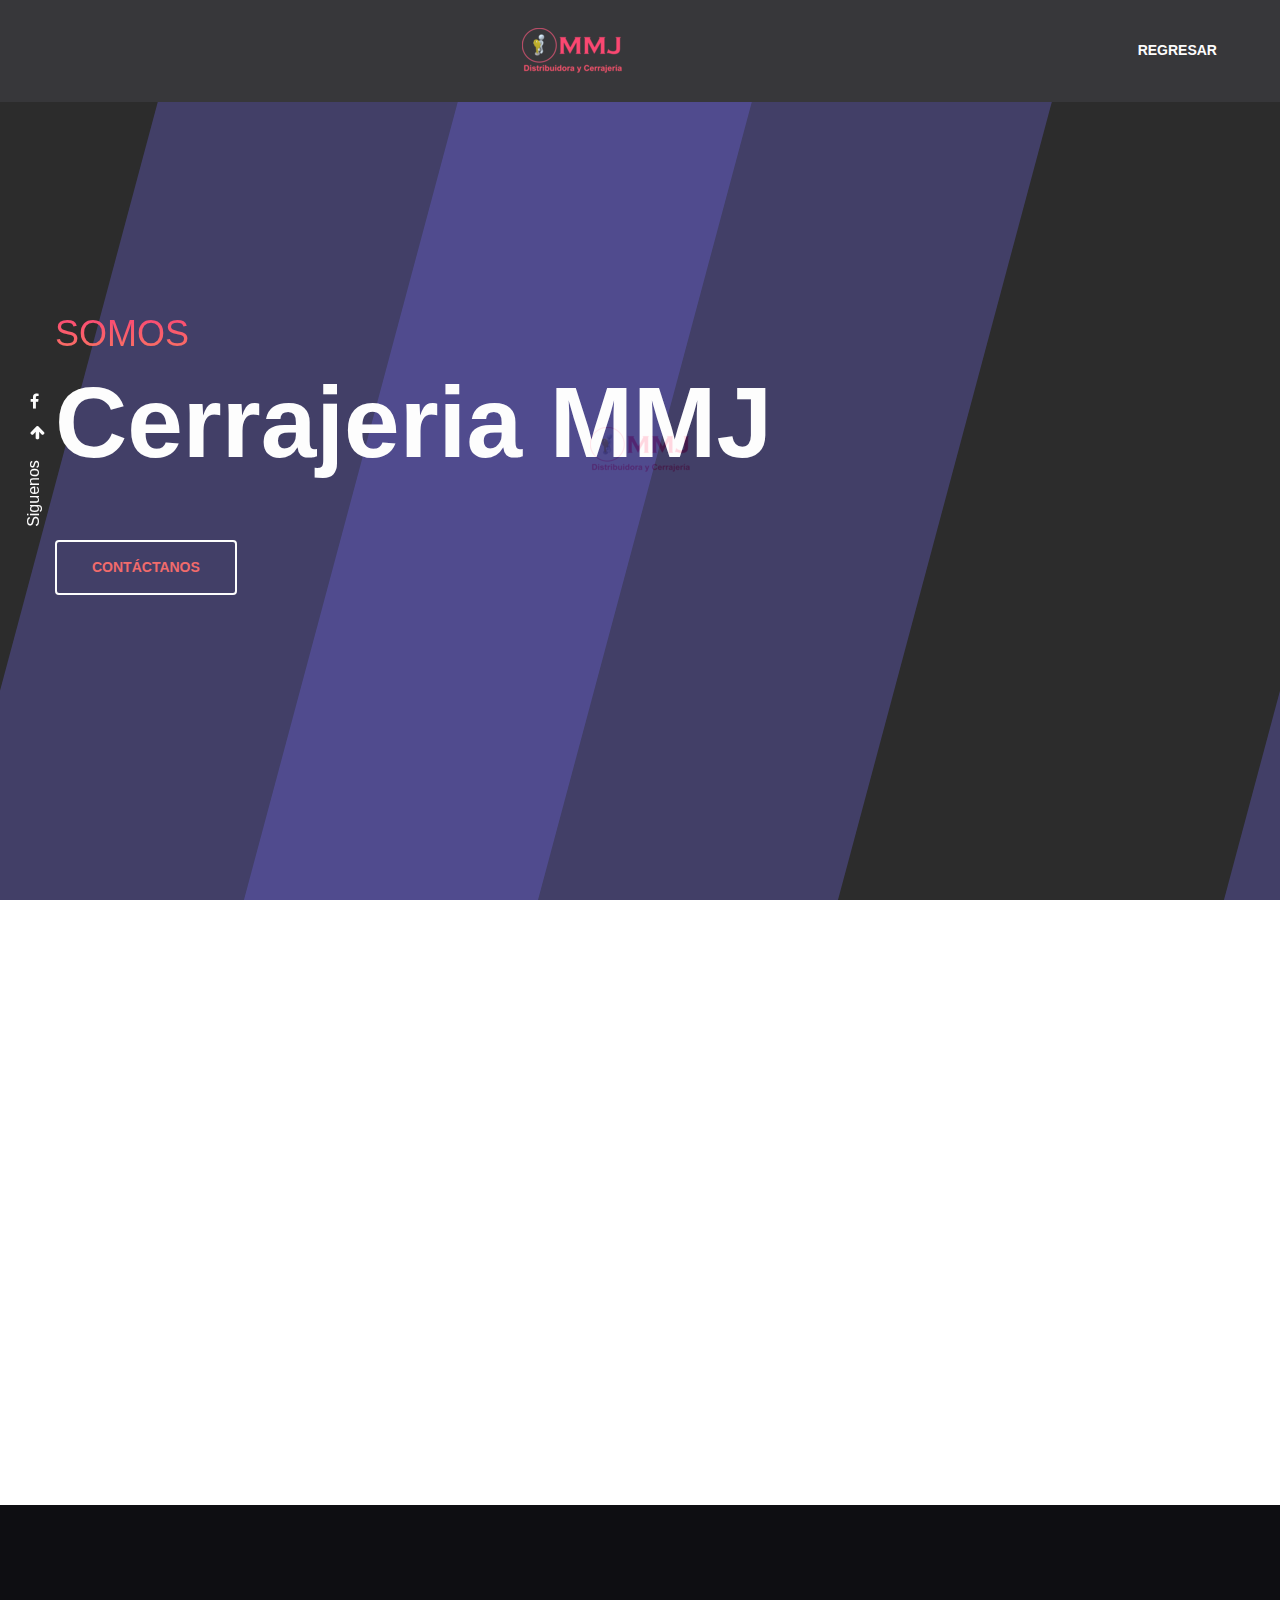
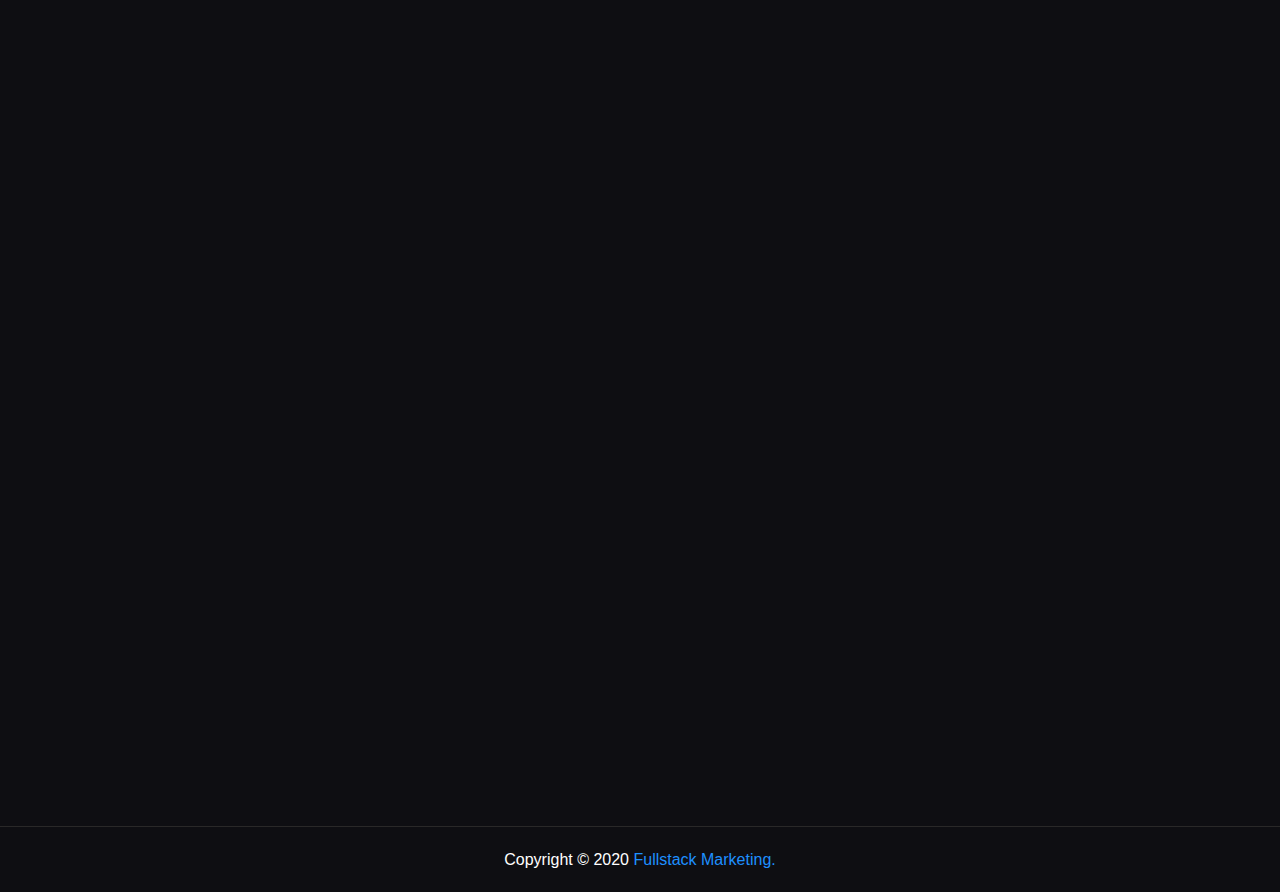
==== commit 22f7d0e9: "end" ====
--- a/contact.html
+++ b/contact.html
@@ -1,7 +1,8 @@
 <!DOCTYPE html>
 <html lang="en">
 
-<!-- Página desarrollada  por fullstack marketing-->
+
+<!-- Página desarrollada  por fullstack marketing cireña webs, subida y alojada en github para que los desarrolladores puedan ver el codigo y usarlo para test. En FSM ayudamos los jóvenes que van empezando. Siguenos en Facebook: https://www.facebook.com/fullstackmkt/ y github como:https://github.com/mktfullstack-->
 <head>
     <meta charset="UTF-8">
     <meta name="viewport" content="width=device-width, initial-scale=1.0">
@@ -74,7 +75,7 @@
     <div class="hero-social">
         <a href="https://www.facebook.com/CerrajeriasMMJ/"><i class="fa fa-facebook"></i></a>
         <i class="fa fa-arrow-up"></i>
-        <i class="follow-text">Siguenos</i>
+        <i class="follow-text">Siguenos </i>
     </div>
     <div class="hero-area-1 owl-carousel">
         <div class="single-hero" style="background: black">
@@ -231,5 +232,6 @@
     <script src="assets/js/helpers.js"></script><!-- main-js -->
 </body>
 
-<!-- Página desarrollada  por fullstack marketing-->
+
+<!-- Página desarrollada  por fullstack marketing cireña webs, subida y alojada en github para que los desarrolladores puedan ver el codigo y usarlo para test. En FSM ayudamos los jóvenes que van empezando. Siguenos en Facebook: https://www.facebook.com/fullstackmkt/ y github como:https://github.com/mktfullstack-->
 </html>--- a/assets/css/circle.css
+++ b/assets/css/circle.css
@@ -1,7 +1,7 @@
 /****************************************************************
  *
- * CSS Percentage Circle
- * Author: Andre Firchow
+
+<!-- Página desarrollada  por fullstack marketing cireña webs, subida y alojada en github para que los desarrolladores puedan ver el codigo y usarlo para test. En FSM ayudamos los jóvenes que van empezando. Siguenos en Facebook: https://www.facebook.com/fullstackmkt/ y github como:https://github.com/mktfullstack-->
  *
 *****************************************************************/
 .rect-auto, .c100.p51 .slice, .c100.p52 .slice, .c100.p53 .slice, .c100.p54 .slice, .c100.p55 .slice, .c100.p56 .slice, .c100.p57 .slice, .c100.p58 .slice, .c100.p59 .slice, .c100.p60 .slice, .c100.p61 .slice, .c100.p62 .slice, .c100.p63 .slice, .c100.p64 .slice, .c100.p65 .slice, .c100.p66 .slice, .c100.p67 .slice, .c100.p68 .slice, .c100.p69 .slice, .c100.p70 .slice, .c100.p71 .slice, .c100.p72 .slice, .c100.p73 .slice, .c100.p74 .slice, .c100.p75 .slice, .c100.p76 .slice, .c100.p77 .slice, .c100.p78 .slice, .c100.p79 .slice, .c100.p80 .slice, .c100.p81 .slice, .c100.p82 .slice, .c100.p83 .slice, .c100.p84 .slice, .c100.p85 .slice, .c100.p86 .slice, .c100.p87 .slice, .c100.p88 .slice, .c100.p89 .slice, .c100.p90 .slice, .c100.p91 .slice, .c100.p92 .slice, .c100.p93 .slice, .c100.p94 .slice, .c100.p95 .slice, .c100.p96 .slice, .c100.p97 .slice, .c100.p98 .slice, .c100.p99 .slice, .c100.p100 .slice {
--- a/assets/css/main.css
+++ b/assets/css/main.css
@@ -2,9 +2,8 @@
 
 [Main Stylesheet]
 
-Project:    	Amrtudio - Photography Studio Business HTML Template
-Version:    	1.0
-Primary Use:    Photography Studio Business
+
+<!-- Página desarrollada  por fullstack marketing cireña webs, subida y alojada en github para que los desarrolladores puedan ver el codigo y usarlo para test. En FSM ayudamos los jóvenes que van empezando. Siguenos en Facebook: https://www.facebook.com/fullstackmkt/ y github como:https://github.com/mktfullstack-->
 
 ------------------------------------------
 
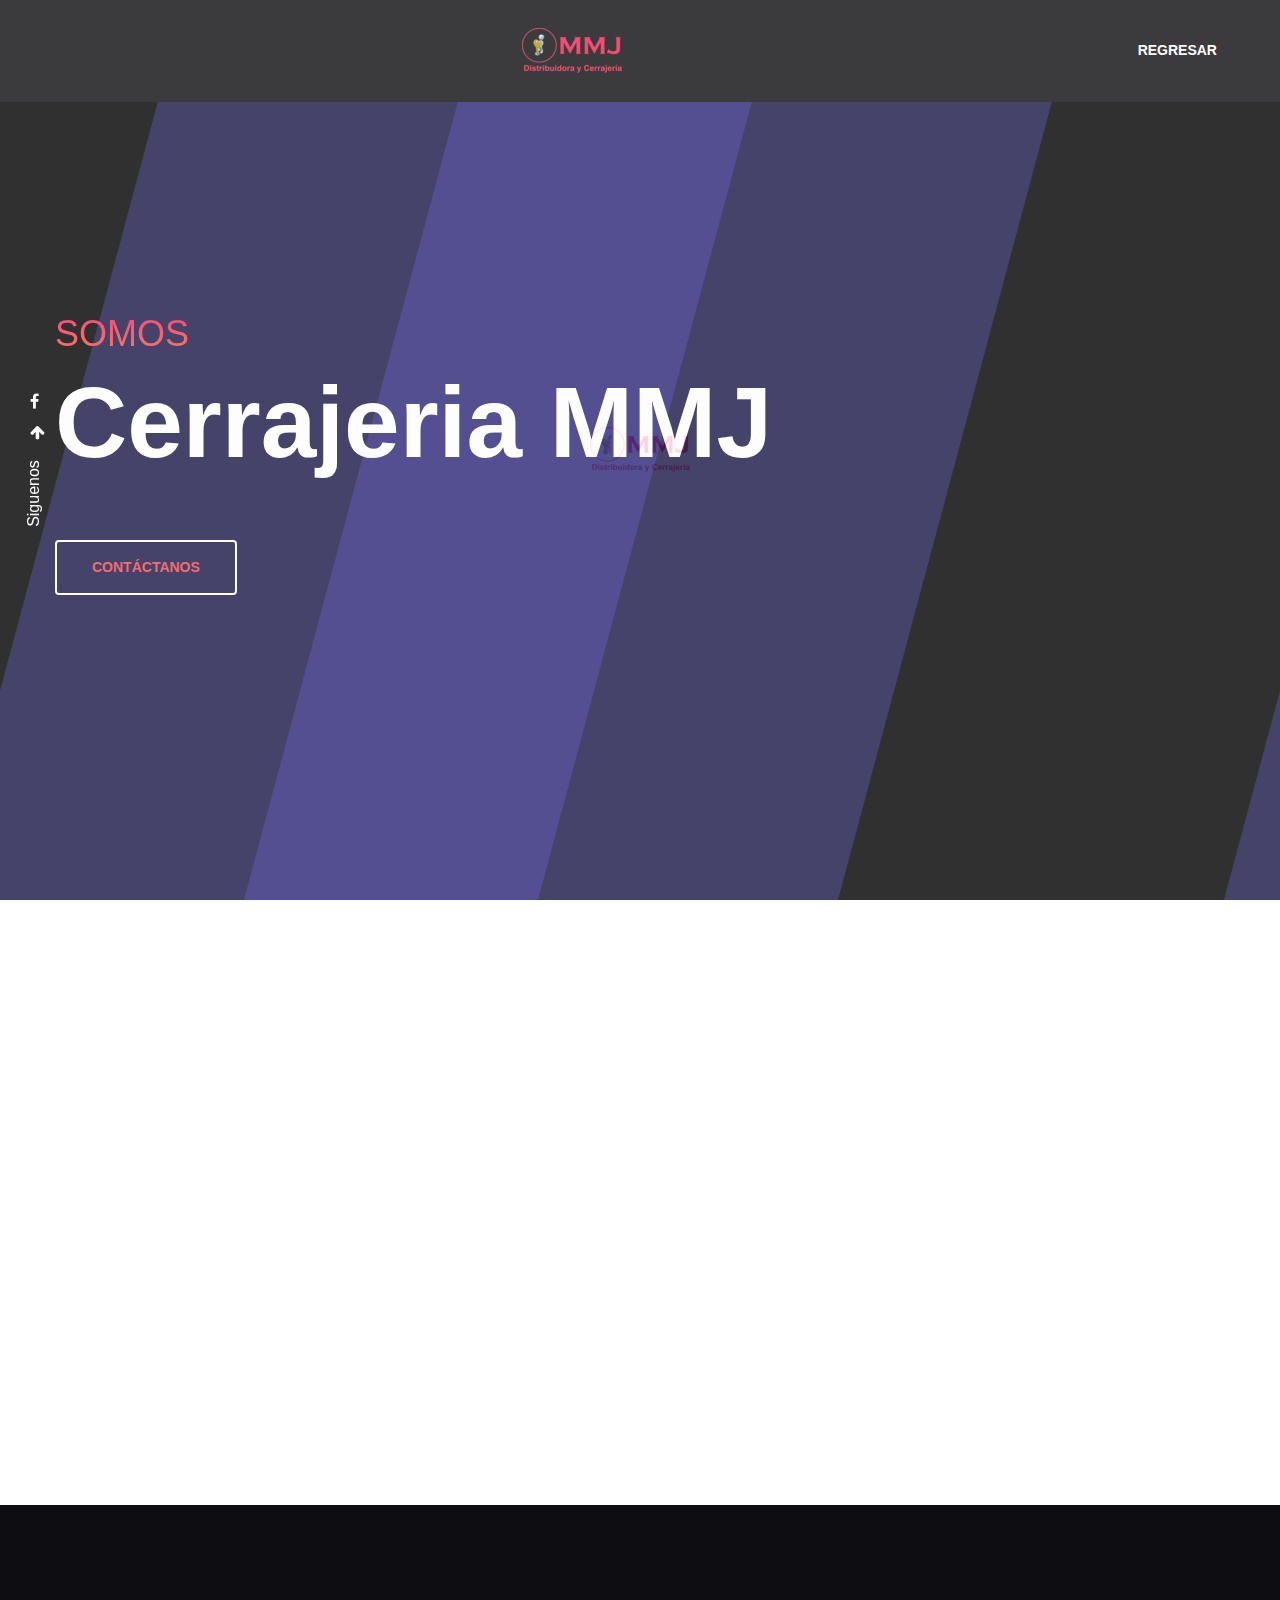
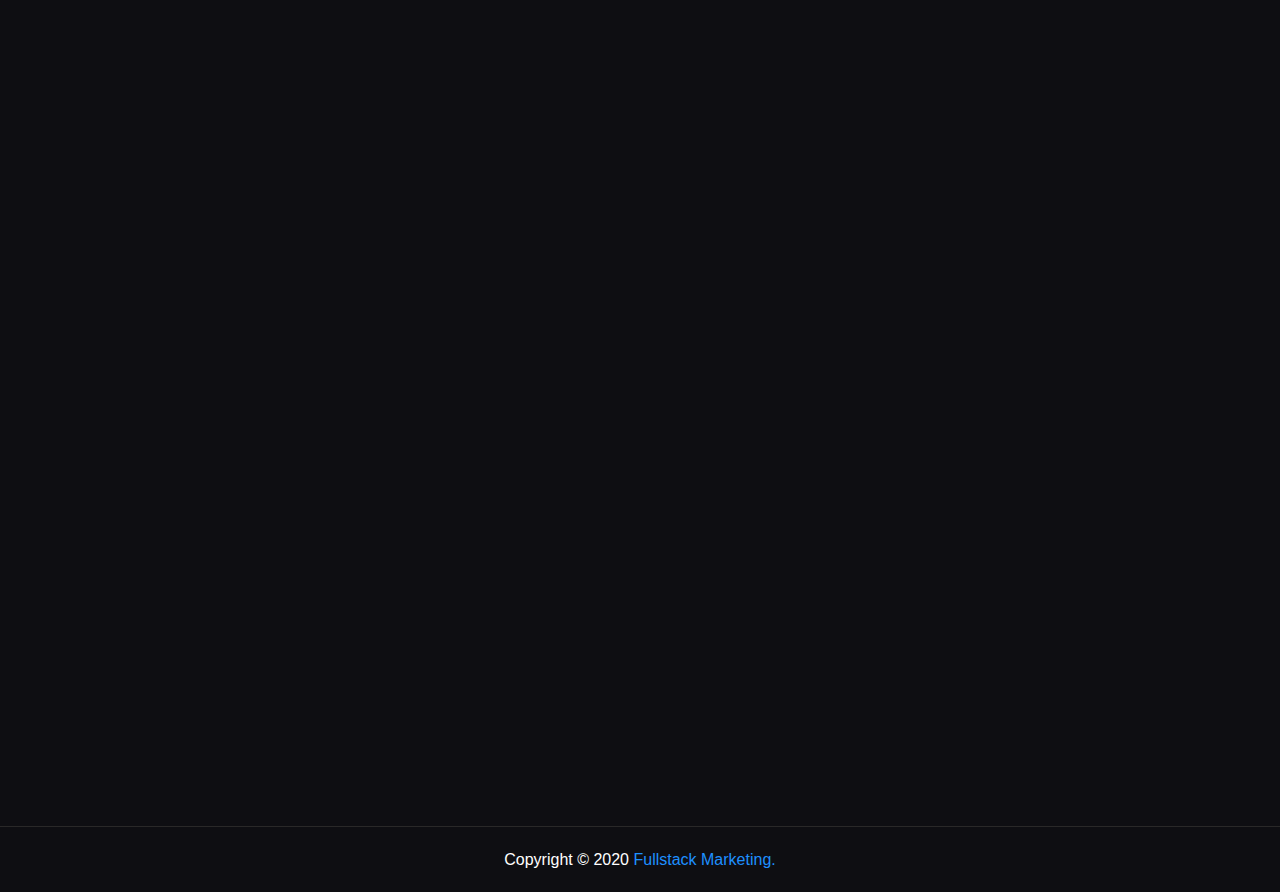
==== commit 4df2c04b: "update contact.html" ====
--- a/contact.html
+++ b/contact.html
@@ -221,6 +221,25 @@
     <script src="assets/js/wow.min.js"></script>
     <script src="assets/js/scrollUp.min.js"></script>
 
+
+
+
+        <!-- WhatsHelp.io widget -->
+<script type="text/javascript">
+    (function () {
+        var options = {
+            whatsapp: "+5217752063442", // WhatsApp number
+            call_to_action: "Contáctanos", // Call to action
+            position: "left", // Position may be 'right' or 'left'
+        };
+        var proto = document.location.protocol, host = "whatshelp.io", url = proto + "//static." + host;
+        var s = document.createElement('script'); s.type = 'text/javascript'; s.async = true; s.src = url + '/widget-send-button/js/init.js';
+        s.onload = function () { WhWidgetSendButton.init(host, proto, options); };
+        var x = document.getElementsByTagName('script')[0]; x.parentNode.insertBefore(s, x);
+    })();
+</script>
+<!-- /WhatsHelp.io widget -->
+
     
     <script src="../../../../external.html?link=https://maps.googleapis.com/maps/api/js?key=AIzaSyBqFuLx8S7A8eianoUhkYMeXpGPvsXp1NM&amp;callback=initMap" async defer></script>
     <script src="assets/js/google-map-activate.js"></script>
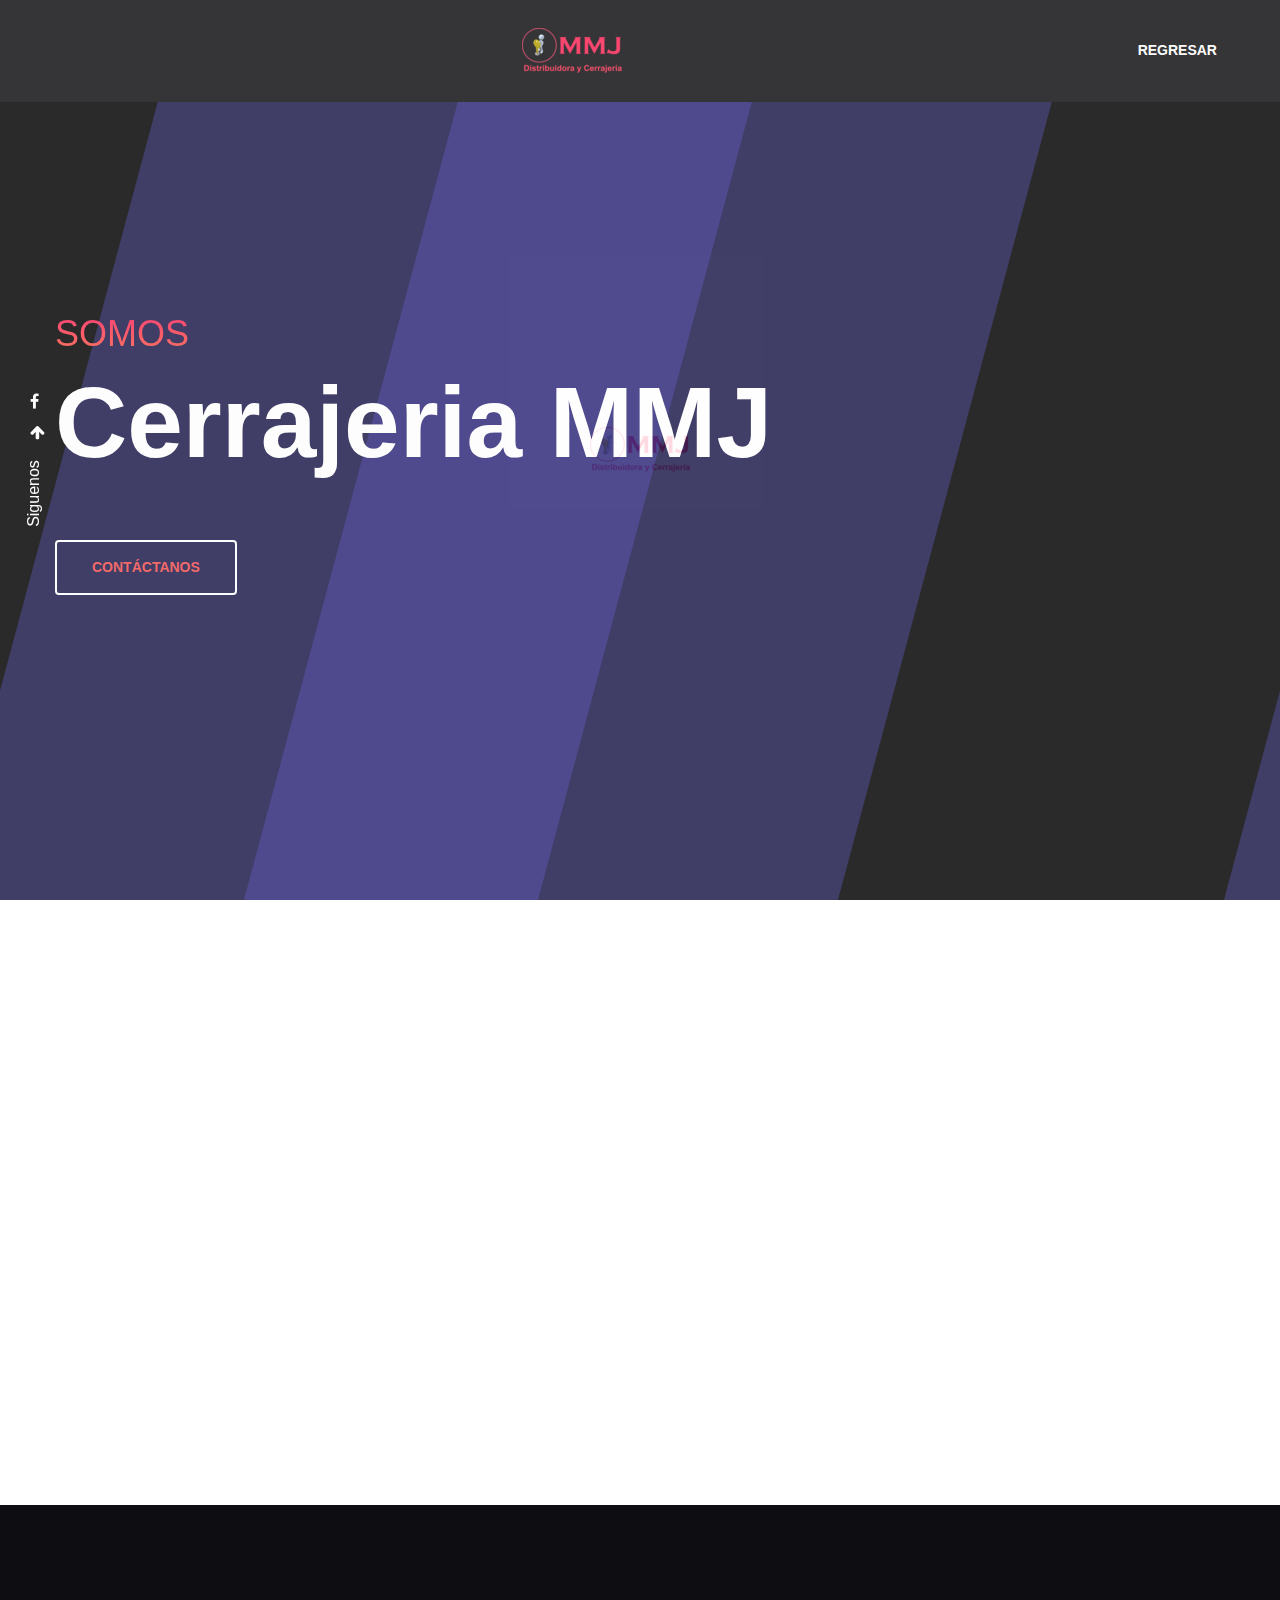
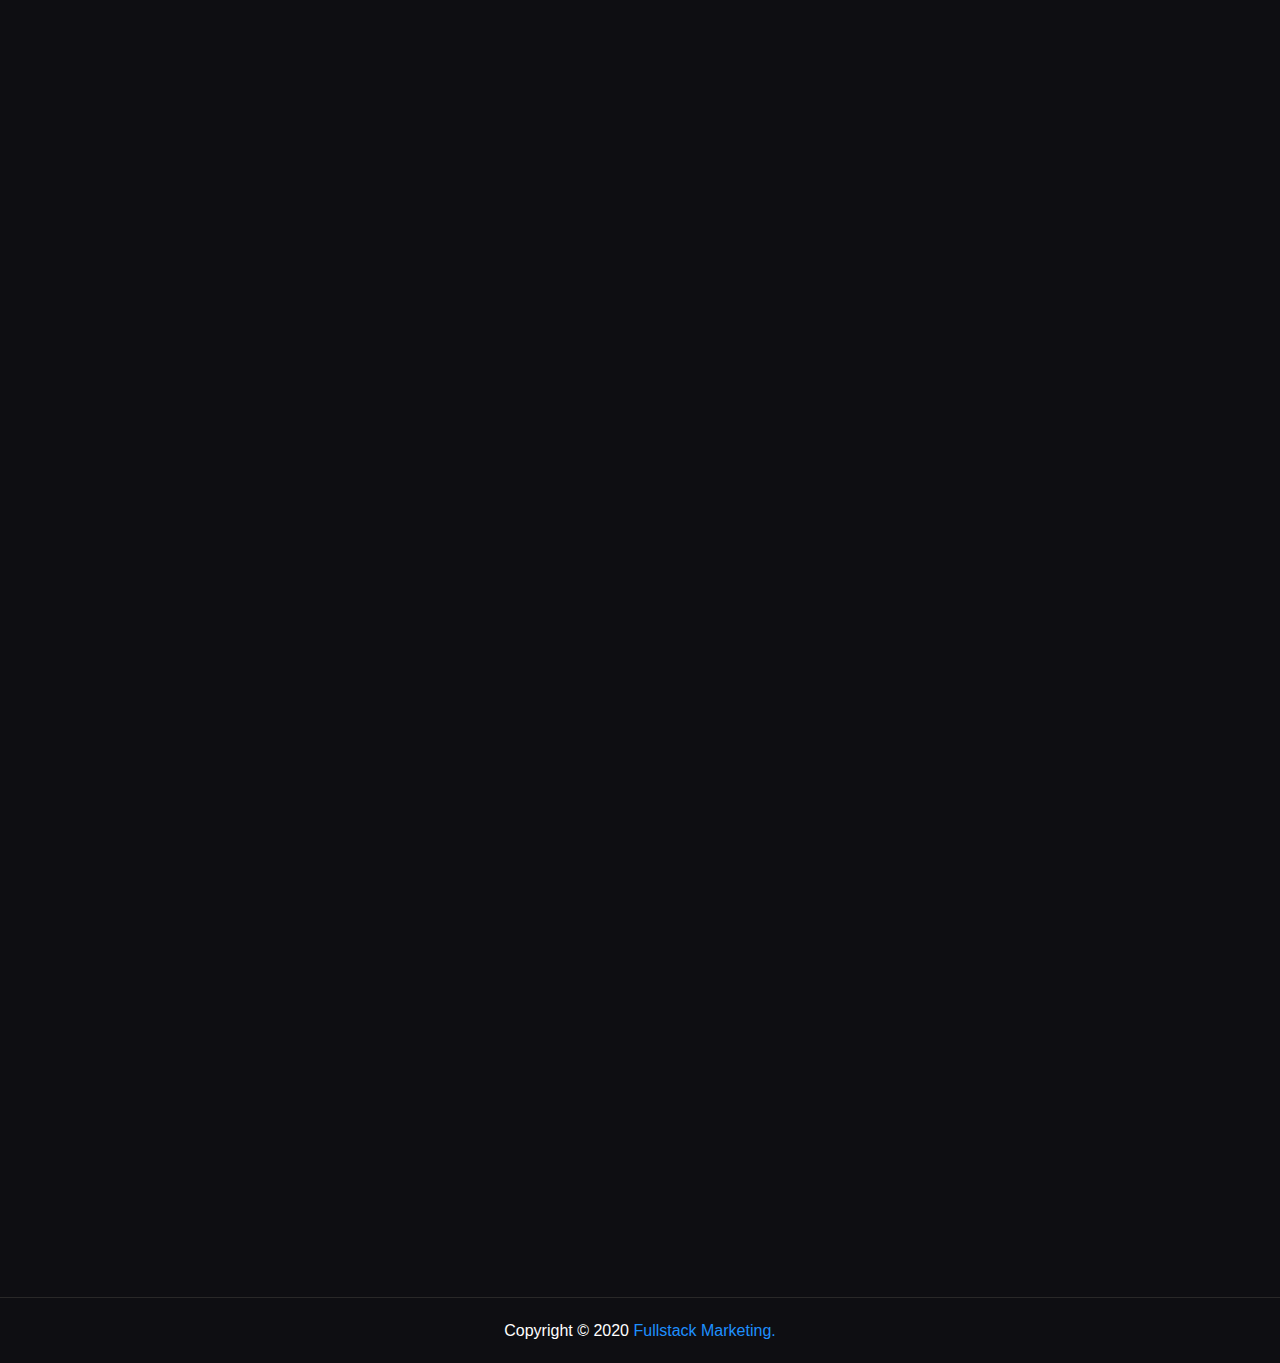
==== commit 65bb3f9a: "uodate" ====
--- a/contact.html
+++ b/contact.html
@@ -152,9 +152,9 @@
         <div class="row">
             <div class="col-xl-4 col-lg-4 col-md-6 col-sm-6 wow fadeInUp" data-wow-delay="0.4s">
                 <div class="single-service">
-                    <i class="flaticon-placeholder"></i>
-                    <h3>UBICACIÓN</h3>
-                     <p> <a href="https://g.page/cerrajeriammjpachuca?share"> Blvd Luis Donaldo Colosio 1501, Blvrd Luis Donaldo Colosio #1501, Venta Prieta, 42083 Mexico, Hgo. <br>Soriana del Valle local 17.</a></p>
+                    <i class="fa fa-facebook"></i>
+                    <a href="https://www.facebook.com/CerrajeriasMMJ/"><h3>SIGUENOS EN FACEBOOK</h3></a>
+                     
                 </div>
             </div>
             <div class="col-xl-4 col-lg-4 col-md-6 col-sm-6 wow fadeInUp" data-wow-delay="0.5s">
@@ -167,15 +167,38 @@
             
              <div class="col-xl-4 col-lg-4 col-md-6 col-sm-6 wow fadeInUp" data-wow-delay="0.5s">
                 <div class="single-service">
-                   <i class="flaticon-phone-call"></i>
+                   <i class="flaticon-envelope"></i>
                     <h3>ENVÍANOS CORREO</h3>
                     <p><a href="mailto:victoreuropeo@gmail.com?Subject=Quiero%20hacer%20una%20cotización%20">victoreuropeo@gmail.com</a></p>
                 </div>
             </div>
             
+            
+            
+            
+           <div class="container">
+        <div class="row justify-content-center">
+            <div class="col centered">
+                <div class="section-title wow fadeInUp" data-wow-delay="0.3s">
+                    <h2 class="text-gradient-one">Nuestra Ubicación</h2>
+                     <p> <iframe src="https://www.google.com/maps/embed?pb=!1m18!1m12!1m3!1d787.690929726834!2d-98.76243588811649!3d20.096022310163587!2m3!1f0!2f0!3f0!3m2!1i1024!2i768!4f13.1!3m3!1m2!1s0x85d1a1b9860eb2ab%3A0xf90b4398c9fd702c!2sCerrajer%C3%ADa%20MMJ%20Pachuca!5e0!3m2!1ses-419!2smx!4v1588445983042!5m2!1ses-419!2smx" width="400" height="300" frameborder="0" style="border:0;" allowfullscreen="" aria-hidden="false" tabindex="0"></iframe></p>
+                      <div class="col-xl-12 col-lg-12 col-md-12 col-sm-12">
+                    <a href="https://g.page/cerrajeriammjpachuca?share" class="bttn-mid btn-fill-2">Expandir Mapa</a>
+                </div>
+                </div>
+            </div>
+        </div>
+     
+    </div>
+            
+            
+            
         </div>
     </div>
     </section><!-- /Services Area -->
+    
+    
+    
     
     
     
@@ -228,7 +251,7 @@
 <script type="text/javascript">
     (function () {
         var options = {
-            whatsapp: "+5217752063442", // WhatsApp number
+            whatsapp: "+5217717786617", // WhatsApp number
             call_to_action: "Contáctanos", // Call to action
             position: "left", // Position may be 'right' or 'left'
         };
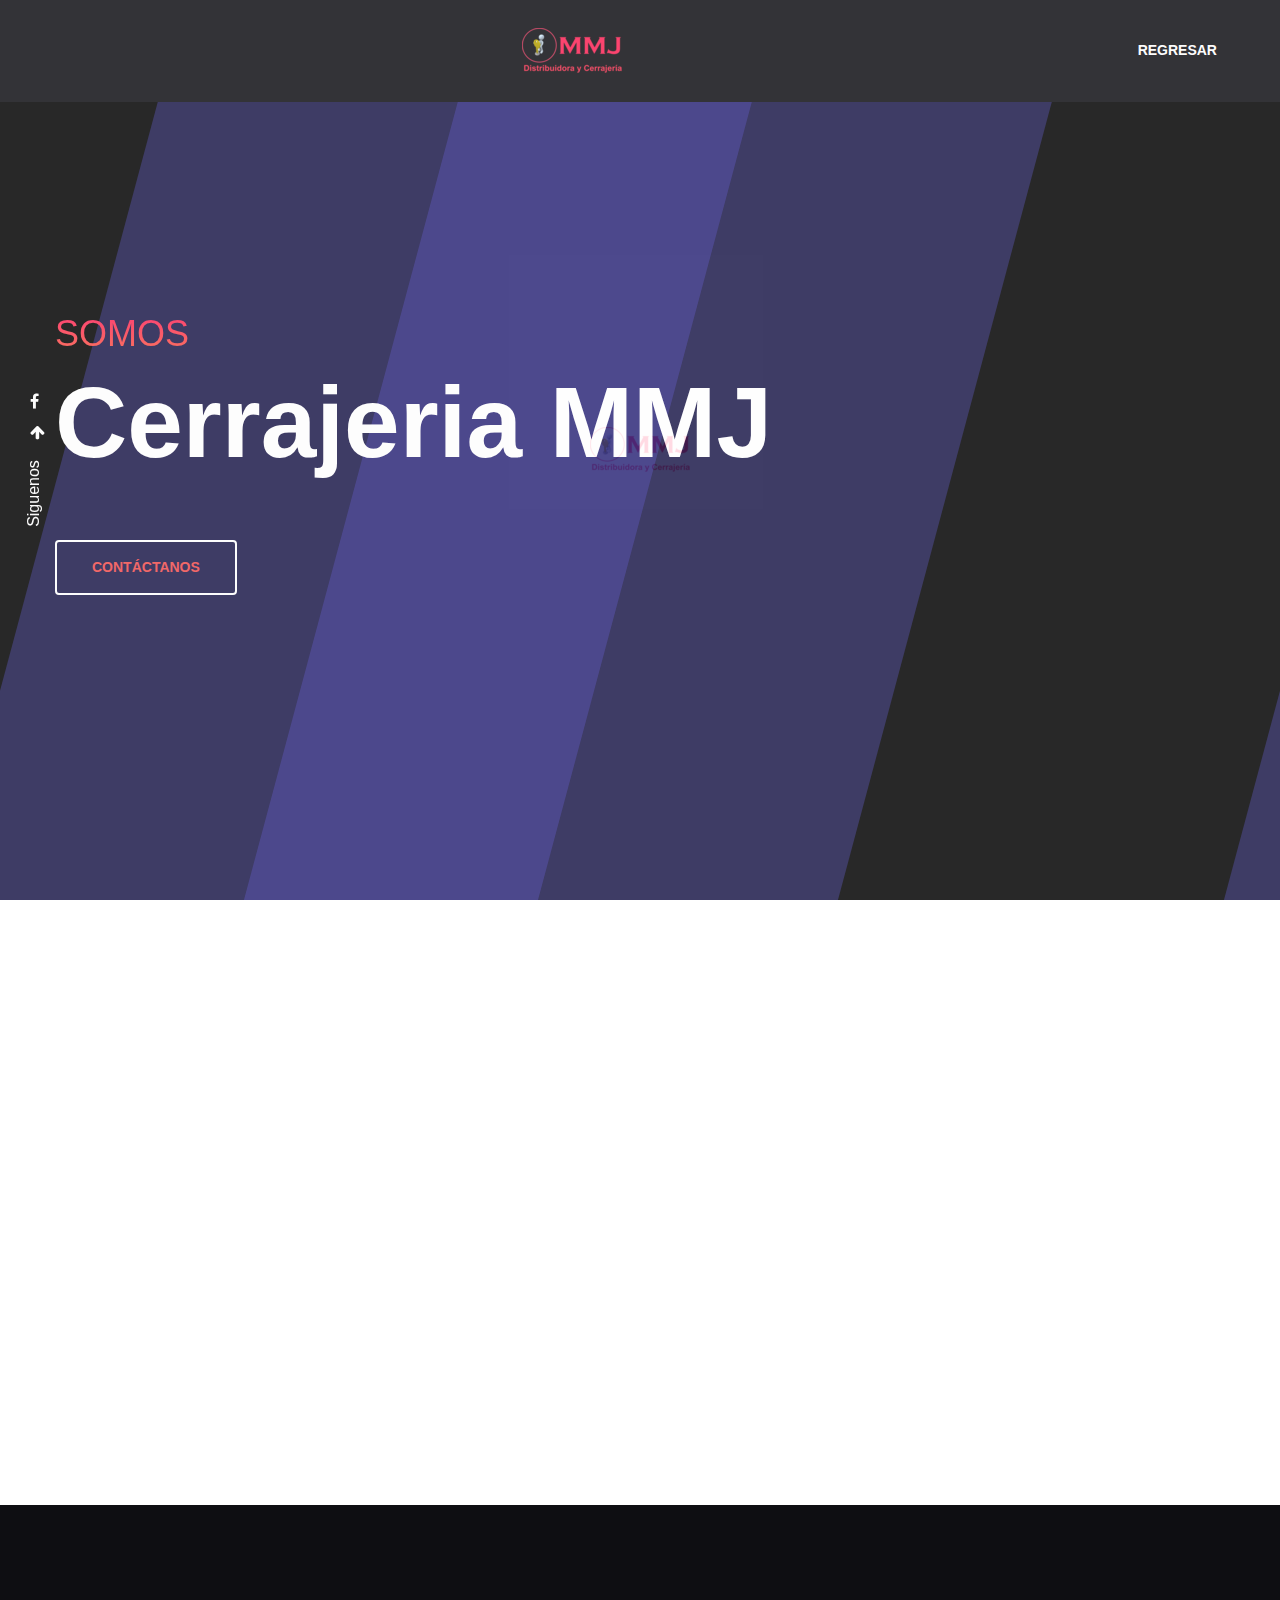
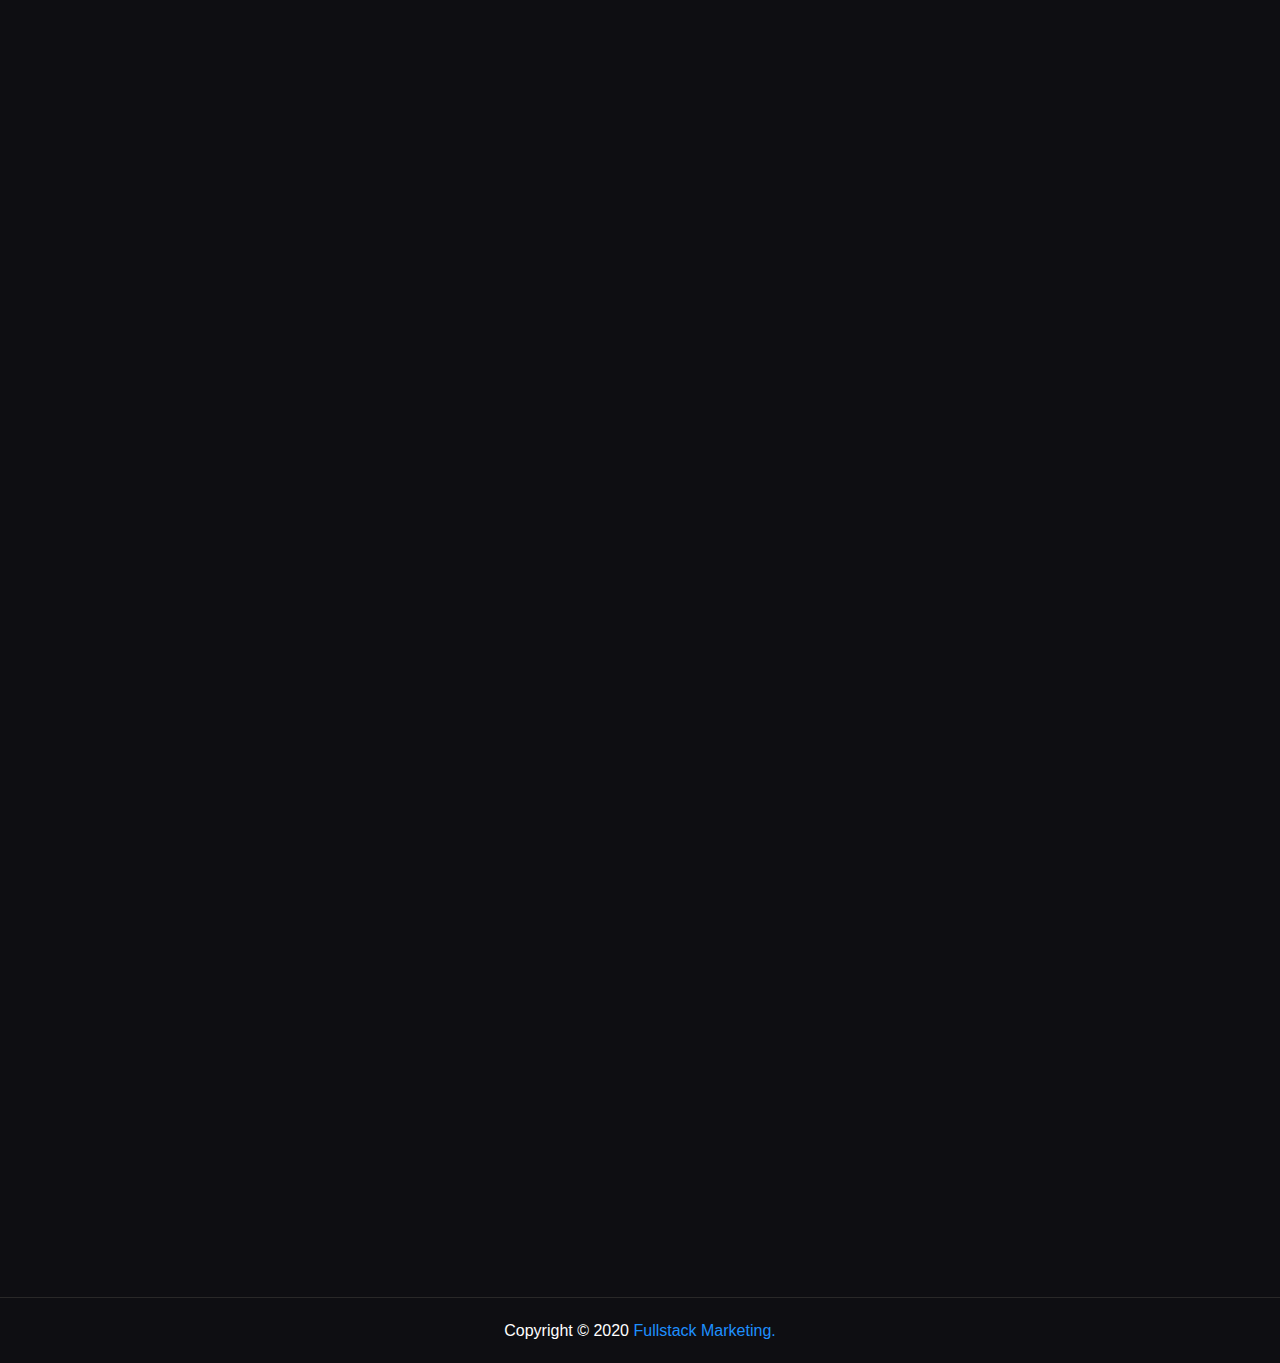
==== commit 187c5fb8: "mpaa responsive" ====
--- a/contact.html
+++ b/contact.html
@@ -181,7 +181,7 @@
             <div class="col centered">
                 <div class="section-title wow fadeInUp" data-wow-delay="0.3s">
                     <h2 class="text-gradient-one">Nuestra Ubicación</h2>
-                     <p> <iframe src="https://www.google.com/maps/embed?pb=!1m18!1m12!1m3!1d787.690929726834!2d-98.76243588811649!3d20.096022310163587!2m3!1f0!2f0!3f0!3m2!1i1024!2i768!4f13.1!3m3!1m2!1s0x85d1a1b9860eb2ab%3A0xf90b4398c9fd702c!2sCerrajer%C3%ADa%20MMJ%20Pachuca!5e0!3m2!1ses-419!2smx!4v1588445983042!5m2!1ses-419!2smx" width="400" height="300" frameborder="0" style="border:0;" allowfullscreen="" aria-hidden="false" tabindex="0"></iframe></p>
+                     <p> <iframe src="https://www.google.com/maps/embed?pb=!1m18!1m12!1m3!1d787.690929726834!2d-98.76243588811649!3d20.096022310163587!2m3!1f0!2f0!3f0!3m2!1i1024!2i768!4f13.1!3m3!1m2!1s0x85d1a1b9860eb2ab%3A0xf90b4398c9fd702c!2sCerrajer%C3%ADa%20MMJ%20Pachuca!5e0!3m2!1ses-419!2smx!4v1588445983042!5m2!1ses-419!2smx" width="300" height="300" frameborder="0" style="border:0;" allowfullscreen="" aria-hidden="false" tabindex="0"></iframe></p>
                       <div class="col-xl-12 col-lg-12 col-md-12 col-sm-12">
                     <a href="https://g.page/cerrajeriammjpachuca?share" class="bttn-mid btn-fill-2">Expandir Mapa</a>
                 </div>
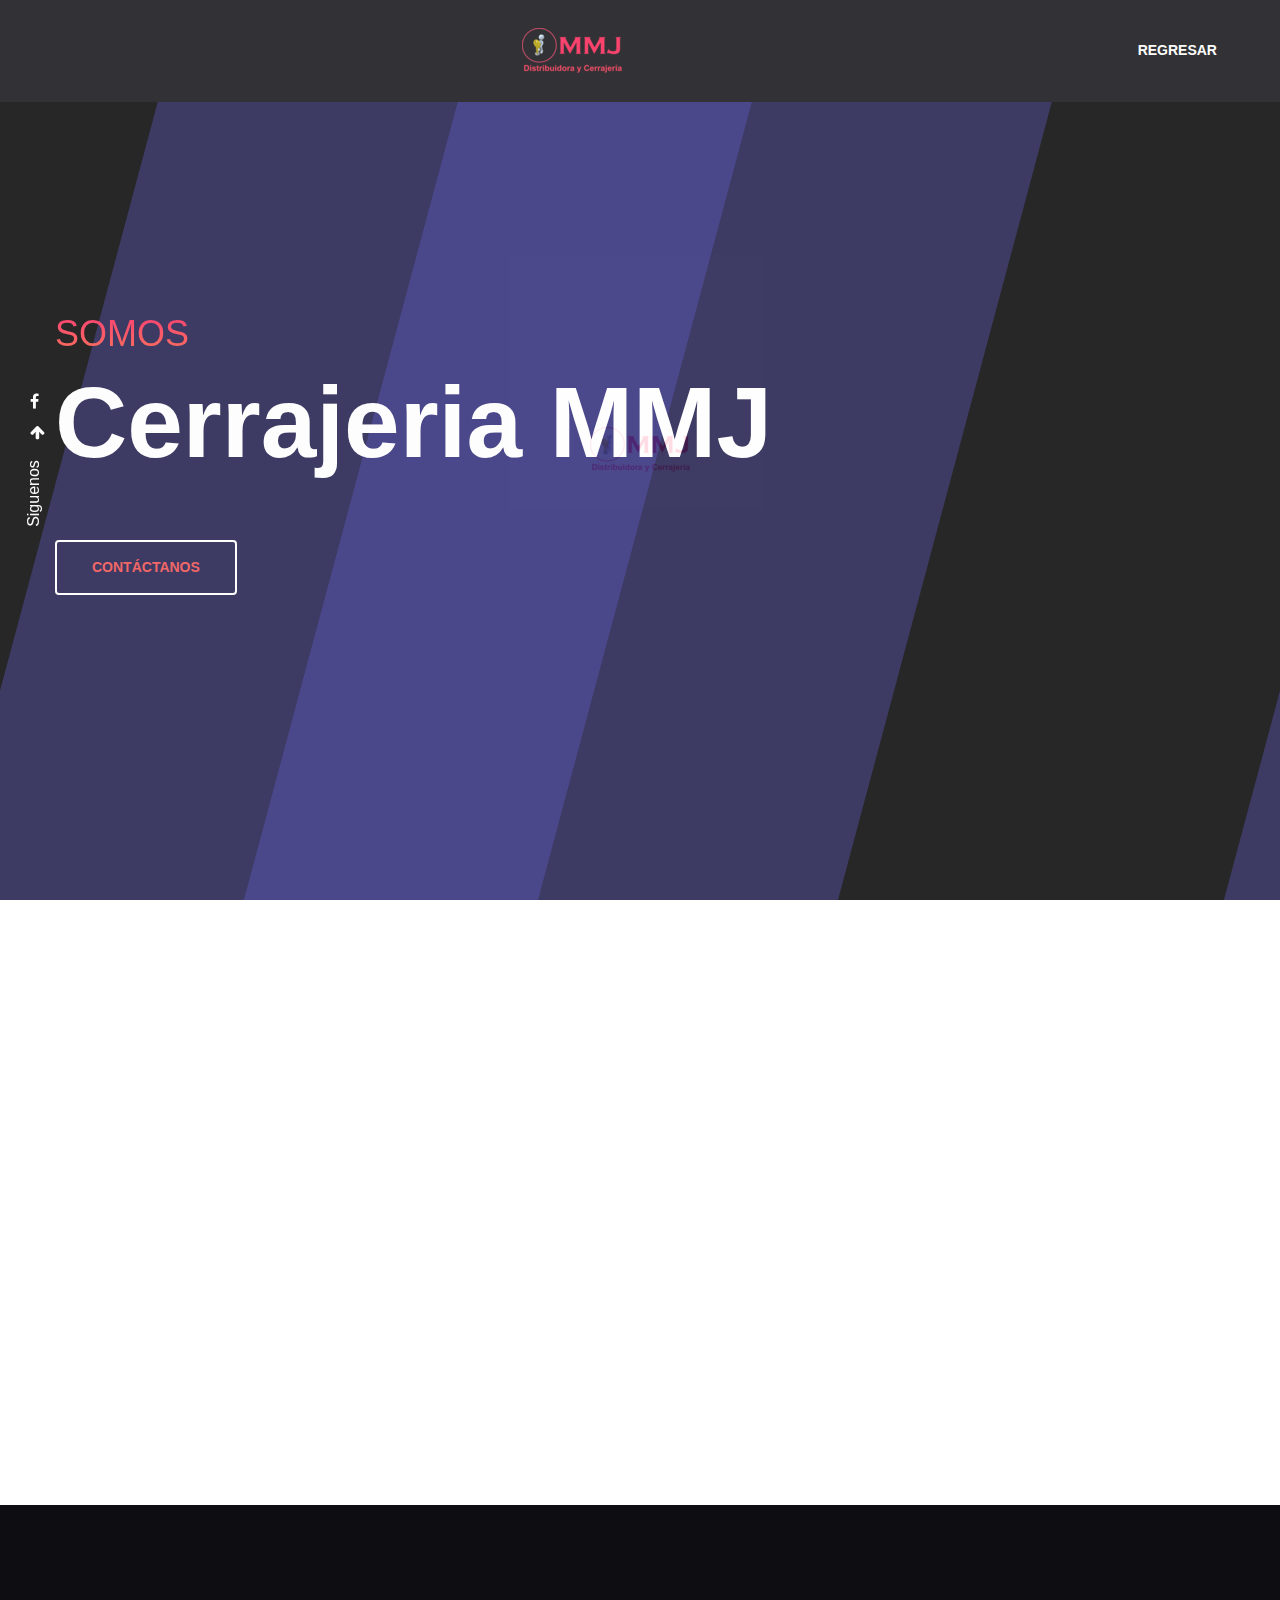
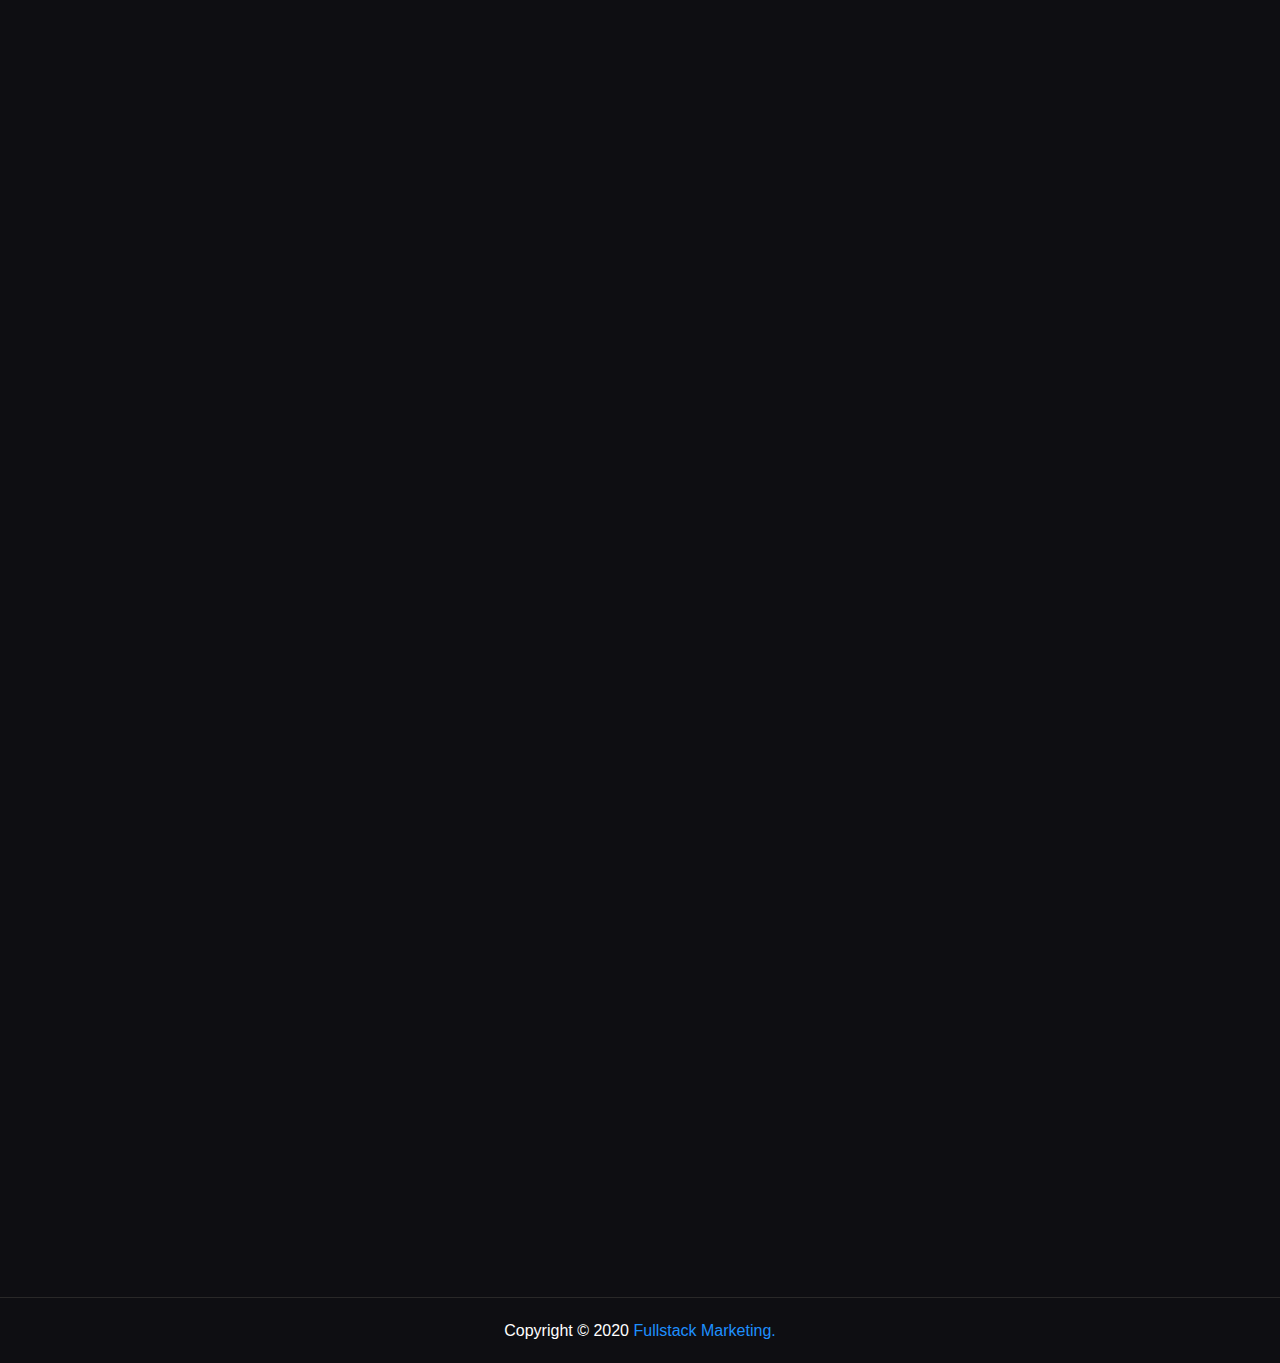
==== commit 5ea25160: "up" ====
--- a/contact.html
+++ b/contact.html
@@ -180,7 +180,7 @@
         <div class="row justify-content-center">
             <div class="col centered">
                 <div class="section-title wow fadeInUp" data-wow-delay="0.3s">
-                    <h2 class="text-gradient-one">Nuestra Ubicación</h2>
+                    <h2 class="text-gradient-one">Ubicación</h2>
                      <p> <iframe src="https://www.google.com/maps/embed?pb=!1m18!1m12!1m3!1d787.690929726834!2d-98.76243588811649!3d20.096022310163587!2m3!1f0!2f0!3f0!3m2!1i1024!2i768!4f13.1!3m3!1m2!1s0x85d1a1b9860eb2ab%3A0xf90b4398c9fd702c!2sCerrajer%C3%ADa%20MMJ%20Pachuca!5e0!3m2!1ses-419!2smx!4v1588445983042!5m2!1ses-419!2smx" width="300" height="300" frameborder="0" style="border:0;" allowfullscreen="" aria-hidden="false" tabindex="0"></iframe></p>
                       <div class="col-xl-12 col-lg-12 col-md-12 col-sm-12">
                     <a href="https://g.page/cerrajeriammjpachuca?share" class="bttn-mid btn-fill-2">Expandir Mapa</a>
